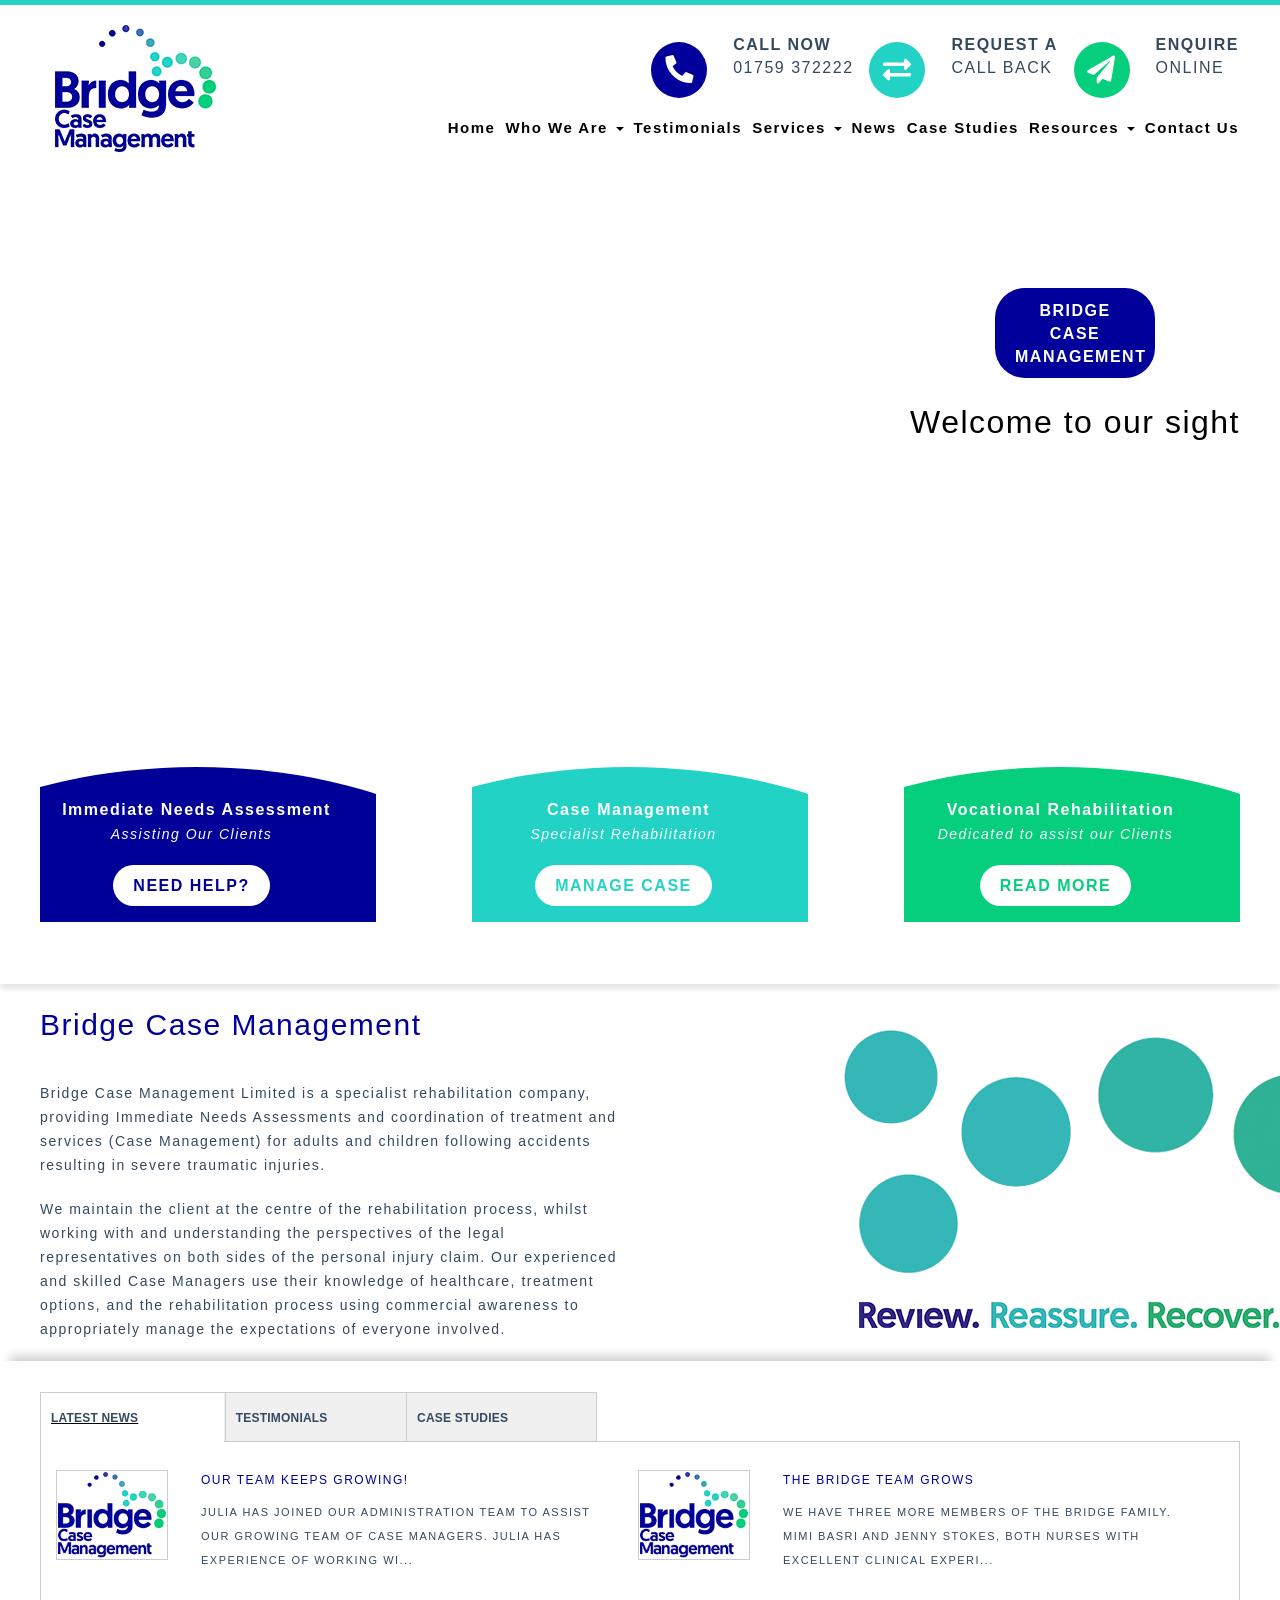
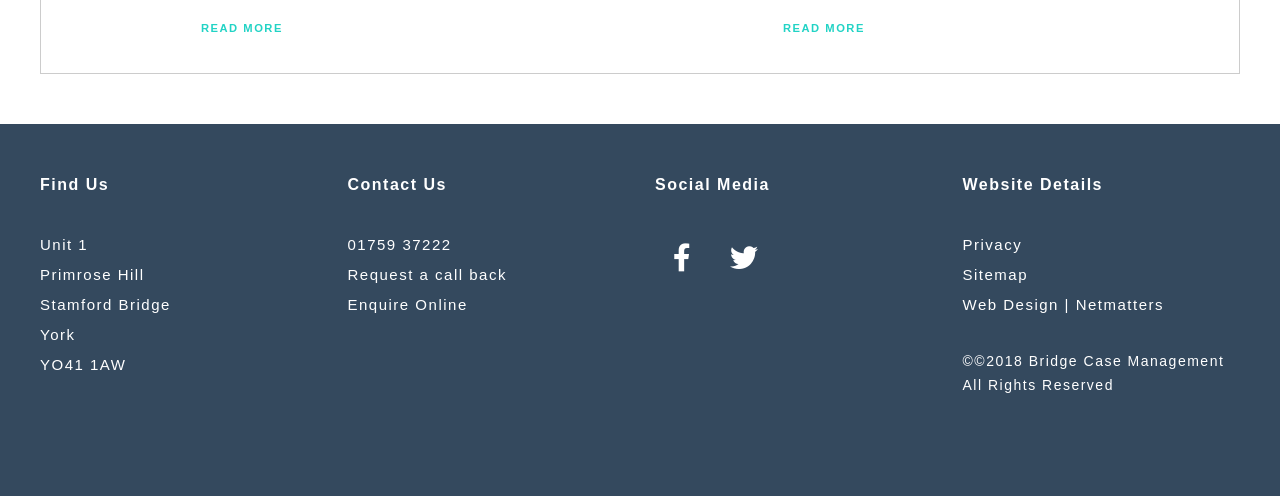
==== index.html @ a0e23b98 "moved the index.html outside of the css file" ====
<!DOCTYPE html>
<html lang="en" dir="ltr">
<head>
  <meta charset="utf-8">
<meta http-equiv="X-UA-Compatible" content="IE=edge,chrome=1">
<meta name="viewport" content="width=device-width, initial-scale=1, maximum-scale=1"/>
  <title>Homepage</title>
  <link rel="stylesheet" href="css/style.css">
  <style media="screen">
  span.clear {
    clear: both;
    display: block;
}
    </style>
    <link rel="stylesheet" href="https://use.fontawesome.com/releases/v5.5.0/css/all.css" integrity="sha384-B4dIYHKNBt8Bc12p+WXckhzcICo0wtJAoU8YZTY5qE0Id1GSseTk6S+L3BlXeVIU" crossorigin="anonymous">
</head>
<body>
<header>
  <div class="con">
  <div class="container">
    <i class="fas fa-bars fa-3x "></i>
    <div class="mobile-header">
      <div class="logo-div">
        <a href="#">
          <img src="../images/f-logo.png" alt="Bridge Case  Management's logo" class="Bridge Case Management logo">
        </a>
      </div>
    </div>
  <div class="cta-contaner-hid">
    <div class="flexscreen">
        <div class="cta-contain.clearfix">
          <div class="cta">
            <a href="tel:0175937222" style="text-decoration:none; color:#000;">
                <span class="icon-primary">
                  <i class="icon-phone">
                  </i>
                </span>
                <span class="fas fa-phone"></span>
                <span class="text">
                <strong>
                  Call Now
                </strong>
                <td>
                  01759 372222
                </td>
              </span>
            </a>
            <a href="#" style="text-decoration:none; color:#000;">
                <span class="icon-secondary">
                  <i class="icon-exchange">
                  </i>
                </span>
                <i class="fas fa-exchange-alt"></i>
              <span class="text">
                <strong>
                  Request A
                </strong>
                <td>
                  Call Back
                </td>
              </span>
            </a>
            <a href="#" style="text-decoration:none; color:#000;">
                <span class="icon-tertiary">
                  <i class="icon-paper-plane">
                  </i>
                </span>
                <i class="fas fa-paper-plane"></i>
                <span class="text">
                  <strong>
                    Enquire
                  </strong>
                  <td>
                    Online
                  </td>
                </span>
            </a>
        </div>
      </div>
    </div>
      <div id="scrolbar-contaner">
        <nav id="scrolbar">
          <ul class="nav-bar" >
            <li class="home">
              <a style="text-decoration:none; color:#000;" href="#">Home</a>
            </li>
            <li id="dropdown" >
              <a style="text-decoration:none;" href="#"><td class="dropb hov-blue">Who We Are</td>
                <span class="caret"></span>
              </a>
              <div class="dropdown-menu">
                <ul class="dropdown-contaner" role="menu">
                  <li>
                    <a href="#" class="list-style">Liz Haunch CV</a>
                  </li>
                  <li>
                    <a href="#" class="list-style">Sue Ford CV</a>
                  </li>
                  <li>
                    <a href="#" class="list-style">Emma McClean CV</a>
                  </li>
                  <li>
                    <a href="#" class="list-style">Brian Hudson CV</a>
                  </li>
                  <li>
                    <a href="#" class="list-style">Clare Cound CV</a>
                  </li>
                  <li>
                    <a href="#" class="list-style">Mimi Basri CV</a>
                  </li>
                  <li>
                    <a href="#" class="list-style">Jenny Stokes CV</a>
                  </li>
                </ul>
              </div>
            </li>
             <li>
              <a style="text-decoration:none; color:#000;" href="#">Testimonials</a>
             </li>
            <li id="dropdown">
              <a style="text-decoration:none;" href="#"><td class="dropb hov-blue">Services</td>
                <span class="caret"></span>
              </a>
              <div class="dropdown-meun">
                <ul class="dropdown-contaner" role="menu">
                  <li>
                    <a href="#" class="list-style">Immediate Needs Assessment</a>
                  </li>
                  <li>
                    <a href="#" class="list-style">Cast Management</a>
                  </li>
                  <li>
                    <a href="#" class="list-style">Vocational Rehabilitation</a>
                  </li>
                </ul>
              </div>
            </li>
            <li>
              <a style="text-decoration:none; color:#000;" href="#">News</a>
            </li>
            <li>
              <a style="text-decoration:none; color:#000;" href="#">Case Studies</a>
            </li>
            <li id="dropdown">
              <a style="text-decoration:none;" href="#"><td class="dropb hov-blue">Resources</td>
                <span class="caret"></span>
              </a>
              <div class="dropdown-meun">
                <ul class="dropdown-contaner" role="menu">
                  <li>
                    <a href="#" class="list-style">What is rehabilitation?</a>
                  </li>
                  <li>
                    <a href="#" class="list-style">Good lifestyle choices</a>
                  </li>
                  <li>
                    <a href="#" class="list-style">Staying positive</a>
                  </li>
                  <li>
                    <a href="#" class="list-style">Being positve</a>
                  </li>
                  <li>
                    <a href="#" class="list-style">Advice for friends and family</a>
                  </li>
                  <li>
                    <a href="#" class="list-style">Liveing with pain</a>
                  </li>
                </ul>
              </div>
            </li>
            <li>
              <a style="text-decoration:none; color:#000;" href="#">Contact Us</a>
            </li>
            <li></li>
            <li></li>
            <li></li>
            <li></li>
          </ul>
        </nav>
      </div>
    </div>
  </div>
  </div>
</header>
<main>
  <div class="bannerr" style="background-image: url(https://www.bridgecasemanagement.co.uk/uploads/pages/1/homepage-IPrf.jpg);background-position: center;background-size: cover;">
    <div class="container ">
      <div class="aline-btn-text">
      <a href="#" class="bannerr-button button" style="text-decoration:none; color: #fff;">Bridge Case Management</a>
      <p class="bannerr-text">Welcome to our sight</p>
    </div>
    </div>
  </div>
    <!-- -->
  <div class="white-space">
    <div class="lowershadow">
      <div class="container ">
        <div class="three-pics">
          <div class="img-wh">
            <div class="img1flex">
              <a href="#" class="base-img" style="background-image: url(https://www.bridgecasemanagement.co.uk/uploads/menu/items/10/uWGOpHqyVqmV.jpg);">
                <span class="cover-bump" style="background-color: #009;"></span>
              </a>
            <div class="box-cover" style="background-color:#009;">
              <h3>
                <a class="img-text-title"  href="#" style="color:white;">Immediate Needs Assessment</a>
              </h3>
              <p class=img_text>
                Assisting Our Clients
              </p>
                  <a style="text-decoration:none;  color: #009;" href="#" class="img-back-but button">
                    NEED HELP?
                  </a>
            </div>
          </div>
        </div>
            <div class="img-wh">
              <div class="img1flex">
                <a href="#" class="base-img" style=" background-image: url(https://www.bridgecasemanagement.co.uk/uploads/menu/items/14/9nn4emAAoDeL.jpg);">
                  <span class="cover-bump" style="background-color: #22d3c5;"></span>
                </a>
                <div class="box-cover" style="background-color: #22d3c5;">
                <h3>
                  <a class="img-text-title" href="#" style="color:white;">
                    Case Management
                  </a>
                </h3>
                  <p class=img_text>
                    Specialist Rehabilitation
                  </p>
                  <a style="text-decoration:none;color: #22d3c5;" href="#" class="img-back-but button">
                  MANAGE CASE
                  </a>
              </div>
            </div>
          </div>
          <div class="img-wh">
            <div class="img1flex">
              <a href="#" class="base-img" style=" background-image: url(https://www.bridgecasemanagement.co.uk/uploads/menu/items/11/NxeXniZnKEC3.jpg);">
                <span class="cover-bump" style="background-color: #05ce7c;"></span>
              </a>
              <div class="box-cover" style="background-color: #05ce7c;">
              <h3>
                <a class="img-text-title" href="#" style="color:white;">
                  Vocational Rehabilitation
                </a>
              </h3>
                <p class=img_text>
                Dedicated to assist our Clients
                </p>
                <a style="text-decoration:none;color: #05ce7c;" href="#" class="img-back-but button">
                READ MORE
                </a>
            </div>
          </div>
        </div>
      </div>
    </div>
  </div>
</div>
<div class="lowershadow">
<div class="paragraph-box container">
    <div class="text-box">
      <h1 class="paragraph-title">Bridge Case Management</h1>
      <p class="main-paragraph">
        Bridge Case Management Limited is a specialist rehabilitation company, providing Immediate Needs Assessments and coordination of treatment and services (Case Management) for adults and children following accidents resulting in severe traumatic injuries.
      </p>
      <p class="main-paragraph">
        We maintain the client at the centre of the rehabilitation process, whilst working with and understanding the perspectives of the legal representatives on both sides of the personal injury claim. Our experienced and skilled Case Managers use their knowledge of healthcare, treatment options, and the rehabilitation process using commercial awareness to appropriately manage the expectations of everyone involved.
      </p>
      </div>
      <div class="hidden">
        <div class="wrapper-of-text">
        </div>
      </div>
    </div>
</div>
  <div class="lowershadowtop">
  <div class="white-space">
    <div class="container">
    <div class="con">
    <div class="conheight">
    <div class="tabel">
      <ul class="tabel-links">
        <li class="active link1tab">
          <a href="#tabel1">
            Latest News
          </a>
        </li>
        <li class="list-i2 link2tab">
          <a href="#tabel2">
            Testimonials
          </a>
        </li>
        <li class="list-i3 link3tab">
          <a href="#tabel3">
            Case Studies
          </a>
        </li>
      </ul>
      <div class="tabel-content">
        <div id="tabel1" class="tabel active">
        <div class="row">
          <div class="part-1-otkg">
            <div class="item">
              <div class="row news">
                <div class="cal-span-sm">
                  <p class="small-w">
                    <a href="#">
                      <img src="../images/f-logo.png" alt="logo of Bridge Case Management" class="img-border news-img img-base">
                    </a>
                  </p>
                </div>
                <div class="cal-span-md">
                  <div class="titel-sz">
                    <a href="#" style="color:#01009a">
                      Our team keeps growing!
                    </a>
                  </div>
                  <p class="fstex"><td>
                    Julia has joined our administration team to assist our growing team of case managers. Julia has experience of working wi...
                  </td></p>
                  <a href="#" style="color:#22d3c5;">
                    <strong class="point">
                      Read More
                    </strong>
                  </a>
                </div>
              </div>
            </div>
          </div>
          <div class="part-2-tbtg">
            <div class="item">
              <div class="row news ">
                <div class="cal-span-sm">
                  <p class="small-w">
                    <a href="#">
                      <img src="../images/f-logo.png" alt="logo for Bridge Case Management" class="img-border-1">
                    </a>
                  </p>
                </div>

                <div class="cal-span-md">
                  <div class="titel-sz
                  ">
                    <a href="#" style="color:#01009a">
                      The Bridge Team grows
                    </a>
                  </div>
                  <p class="fstex">
                    We have three more members of the Bridge family. Mimi Basri and Jenny Stokes, both nurses with excellent clinical experi...
                  </p>
                  <a href="#" style="color:#22d3c5;" >
                    <strong class="point">
                      Read More
                    </strong>
                  </a>
              </div>
              </div>
            </div>
          </div>
        </div>
      </div>

      <div id="tabel2" class=" tabel" style="padding:25px; display:none">
        <div class="row">
          <div class="..">
            <div class="item">
              <div class="row news">
                <div class="..">
                  <div class="titel-sz">
                    <a href="#">
                      Claimant Solicitor
                    </a>
                  </div>
                  <p>
                    Following the settlement of a claim one of the solicitors who we work with responded with an email, within it she s...
                  </p>
                  <a href="#">
                    <strong class="point">
                      Read More
                    </strong>
                  </a>
                </div>
              </div>
            </div>
          </div>
          <div class="..">
            <div class="item">
              <div class="row news">
                <div class="..">
                  <div class="titel-sz">
                  <a href="#">
                    Andy - Client
                  </a>
                </div>
                <p>
                  I wanted to thank you for the way you handled my case It was always very reassuring to know I had you on the end of...
                </p>
                <a href="#">
                  <strong class="point">
                    Read More
                  </strong>
                </a>
              </div>
            </div>
          </div>
        </div>
      </div>
    </div>
    <div id="tabel3" class="tabel" style="display: none;">
      ""
      </div>
    </div>
    </div>
    </div>
    </div>
  </div>
</div>
</main>
  <footer class="" style="background-color: #34495e">
    <div class="footer-tabel" style="width:100%;">
      <div class="container">
        <div class="con">
          <div class="row-tab">
            <div class="cal-span-lg cal-span-xl">
              <h4>Find Us</h4>
              <ol>
                <li class="spacce">Unit 1</li>
                <li class="spacce">Primrose Hill</li>
                <li class="spacce">Stamford Bridge</li>
                <li class="spacce">York</li>
                <li class="spacce">YO41 1AW</li>
              </ol>
          </div>
          <div class="cal-span-lg cal-span-l">
            <h4>Contact Us</h4>
            <ol>
              <li class="spacce"><a href="tel:0175937222" style="color: #fff; padding:0">01759 37222 </a></li>
              <li class="spacce"><a href="#" style="color: #fff; padding:0">Request a call back</a></li>
              <li class="spacce"><a href="#" style="color: #fff; padding:0">Enquire Online</a></li>
            </ol>
          </div>
          <div class="cal-span-lg cal-span-xl">
            <h4>Social Media</h4>
            <ol class="inline">
              <li class="font-aw-inline"><a href="https://www.facebook.com/casemanagementuk/" target="_blank" style="padding:0"><i class="fab fa-facebook-f icon large"></i></a></li>
              <li class="font-aw-inline"><a href="https://twitter.com/Bridge_CM" target="_blank" style="padding:0"><i class="fab fa-twitter icon large"></i></a></li>
            </ol>
          </div>
          <div class="cal-span-lg cal-span-l">
            <h4>Website Details</h4>
            <ol>
              <li class="spacce"><a href="#" style="color: #fff; padding:0;">Privacy</a></li>
              <li class="spacce"><a href="#" style="color: #fff; padding:0;">Sitemap</a></li>
              <li class="spacce"><a href="https://www.netmatters.co.uk/" style="color: #fff; padding:0;" target="_blank">Web Design | Netmatters</a></li>
            </ol>
            <p style="color:#fff;">&copy;&copy;2018 Bridge Case Management <br>
               All Rights Reserved</p>
          </div>
        </div>
      </div>
    </div>
  </div>
  </footer>
  </body>
</html>
---- css/style.css ----
/*css style sheet*/
.container {
  margin-left: auto;
  margin-right: auto;
  padding: 0 15px;
}
/*------header------*/
header {
  border-top: 5px solid #22d3c5;
  padding: 20px 0 19px;
}
header > * {
  vertical-align: middle;
  clear: both;
}
*{
  box-sizing: border-box;
}
ul {
  list-style-type: none;
  font-size: 15px;
  display: flex;
  justify-content: flex-end;
  clear: both;
  line-height: 56px;
  right: auto;
  font-weight: bold;
  width: 852.5px
}
.text {
 padding-left: 20px;
 display: table-cell;
 vertical-align: middle;
 text-transform: uppercase;
 font-size: 16px;
 color: #34495e;
}
strong {
  display: block;
  font-weight: 800;
}
a {
  color: #22d3c5;
  position: relative;
  text-decoration:none
  }
a {
  padding-left: 10px;
  color:#000;
}
a:link {
  text-decoration: none;
}
#dropdown > a:hover {
  color:#102DBC;
  text-decoration: underline;
 }
a:hover {
   text-decoration: underline;
  }
div {
  display: block;
}
/*-----dropdown code-------*/
.dropb {
  padding: 16px;
  font-size: 16px;
  border: none;
  cursor: pointer;
  clear: both;
}
.dropdown-contaner {
    display: none;
    position: absolute;
    background-color: #f9f9f9;
    min-width: 160px;
    max-width: 250px;
    box-shadow: 0px 8px 16px 0px rgba(0,0,0,0.2);
    z-index: 200;
    clear: both;
    font-size: 14px;
    border: 0.5px solid black;
    padding: 0;
    text-align:left;
}
.dropdown-contaner a {
  color: black;
  padding: 12px 16px;
  text-decoration: none;
  display: block;
  clear: both;
}
.dropdown-contaner a:hover {
  background-color: #f1f1f1;
  clear: both;
}
 #dropdown:hover .dropdown-contaner {
    display: block;
    clear: both;
 }
 #dropdown {
   color: black;
 }
.list-style {
  border-top:0.5px solid black ;
}
/*-----flexscreens----*/
.flexscreen{
  display: flex;
  flex-wrap: wrap;
  justify-content: flex-end;
}
.flexscreen2 {
  display: inline-flex;
  justify-content: space-between;
}
/*-----hot-bar and nav-bar------------*/
.cta-contain {
  box-sizing: border-box;
  font-size: 20px;
  width: 60%;
  clear:both;
}
.cta-contain.clearfix {
  display: flex;
  justify-content: flex-end;
  width:20%;
  clear: both;
}
.cta-contaner-hid {
  width: 100%;
  border:1px dashed transparent;
}
.cta {
  color: #34495e;
  float: right;
  margin-top: -120px;
  clear: both;

}
.caret {
  display: inline-block;
  width: 0;
  height: 0;
  margin-left: 2px;
  vertical-align: middle;
  border-top: 4px solid;
  border-right: 4px solid transparent;
  border-left: 4px solid transparent;
}
.mobile-header {
  width: 307.5px;
  margin-left:-15px;
  margin-right:-15px;
  content: " ";
  display: table;
}
.logo-div {
  width: 75%;
  padding-left: 15px;
  padding-right: 15px;
  float: left;
}
.fa-phone {
  background-color: #01009a;
  font-size: 28px;
  text-align: center;
  line-height: 56px;
  height: 56px;
  width: 56px;
  color: #fff;
  display: block;
  border-radius: 50%;
  transform: rotate(90deg);
}
.fa-exchange-alt {
  background-color: #22d3c5;
  font-size: 28px;
  text-align: center;
  line-height: 56px;
  height: 56px;
  width: 56px;
  color: #fff;
  display: block;
  border-radius: 50%;
}
.fa-paper-plane {
  background-color: #05ce7c;
  font-size: 28px;
  text-align: center;
  line-height: 56px;
  height: 56px;
  width: 56px;
  color: #fff;
  display: block;
  border-radius: 50%;
}
.icon {
  font-size: 28px;
  text-align: center;
  line-height: 56px;
  height: 56px;
  width: 56px;
  color: #fff;
  display: block;
  border-radius: 50%;
}
*:before {
  box-sizing: border-box;
  line-height: 56px;
}
.scrolbar-contaner {
  display: block;
  padding: 24px;
  position: relative;
  width: 900px;
  padding-left: 15px;
  padding-right: 15px;
}
td {
  border-spacing: 12px;
  clear: both;
}
img {
  vertical-align: middle;
  clear: left;
  float: left;
}
body {
  background-color: #fff;
  font-family: sans-serif;
  letter-spacing: 1.5px;
  line-height: 1.42857143;
  margin: 0;
  padding:0;
}
.scrolbar,
.nav-bar{
  width: 72%;
  float:right;
  margin-top: -35px;
  word-break: normal;
  text-align: right;
  line-height:normal;
  color: #34495e;
  /*ul > li { margin: 0 0 5px 0; }*/
}
/*--------------main--------------*/

/*------banner--------*/
.bannerr {
  position:relative;
  align-items: center;
  z-index: 0;
  width:  100%;
  display: block;
  height: 400px;
  background-position: center;
  background-size: cover;
}
.bannerr-button {
  text-decoration: none;
  padding: 0px;
  color: #fff;
  background-color: #01009a;
  border-radius: 30px;
  width:160px ;
  height:90px ;
  cursor: pointer;
  text-align: center;
}
.bannerr-text {
  float: left;
  clear: left;
  color: #000;
  font-size: 2em;
}
.aline-btn-text {
  float: right;
  padding-top: 114px;
  display: flex;
  flex-direction: column;
  align-items:center;
}
/*----------------------*/
.fa-bars {
  visibility: hidden;
  padding: 10px;
  color:white;
  background-color:#01009a;
  float: right;
  display: block;
}
.lowershadow {
  box-shadow: 0 5px 5px 0 rgba(0,0,0,0.1);
  overflow: hidden;
  padding-bottom: 15px;
}
.lowershadowtop {
  box-shadow: 0 -15px 10px -10px rgba(0,0,0,0.2);
}
h3{
  color: white;
  font-size: 16px;
  font-weight: bold;
  display: inline;
}
/*-----Three images--------*/
.img1flex {
  width:410px;
  display: flex;
  align-items:center ;
  flex-direction: column;
}
.img-wh {
  width:410px;
  height:325px;
  overflow: hidden;
  text-align: center;
}
.cover-bump {
  left: 50%;
  top: 99%;
  margin-top: -30px;
  margin-left: -352.5px;
  display: block;
  width: 705px;
  height: 387px;
  border-radius: 50%;
  position: relative;
}
.box-cover {
  padding-bottom: 30px;
  width:380px;
  height:123px;
}
.base-img {
  overflow: hidden;
  height: 175px;
  min-height: 20px;
  background-repeat: no-repeat;
  background-position: center center;
  background-size: cover;
  width: 380px;
}
.three-pics{
  width: 100%;
  height: 100%;
  padding-top: 50px;
  padding-bottom:20px;
  display: flex;
  flex-direction: row;
  align-items: center;
  justify-content: space-between;
  overflow: hidden;
}
.img-text-title {
  font-weight: bold;
  text-transform: capitalize;
  color: white;
}
.img_text {
  font-style: italic;
  color: white;
  width: 100%;
  height:10px;
  margin-top: 0;
  padding-bottom: 28px;
}
.img-back-but {
  background-color: #fff;
  border-radius: 30px;
}
.button {
  text-transform: uppercase;
  font-weight: bold;
  border: 0;
  font-size: 16px;
  padding: 12px 20px;
}
/*-----Main body of text--------*/
.paragraph-box {
  height: 400px;
  margin-bottom: 5px;
  display: flex;
  flex-direction: row;
}
.text-box {
  width:95%;
}
.paragraph-title {
  font-size: 30px;
  color: #01009a;
  font-weight: normal;
}
.hidden {
  width:100%;
  height:1px;
}
.main-paragraph {
  font-size: 14px;
  margin-bottom: 30px;
  overflow: visible;
}
.wrapper-of-text {
  position: relative;
}
.wrapper-of-text::before {
    content: '';
    background-image: url(../images/wapper-of-text.png);
    height: 872px;
    width: 1208px;
    position: absolute;
    z-index: -1;
    bottom: -648px;
    right: -265px;
}
/*-----tabe---------*/
.tabel {
  display: inline-block;
  width: 100%;
}
.tabel ul li a {
  display: block;
  height: 50px;
  line-height: 50px;
  padding: 0 30px;
  color: #34495e
}
li.active a,
li.active a:hover {
  background: #fff;
  color: #22d3c5;
  border-bottom: 0 solid #ccc;
}
.active,
.list-i2,
.list-i3{
  text-transform: uppercase;
}
.active {
  text-decoration: underline;
}
.tabel ul li {
    float: left;
    list-style: none;
    border: 1px solid #ccc;
    font-weight: bold;
    margin-right: -1px;
    background-color: #f0f0f0;
}
.white-space {
  background-color: rgba(255,255,255,0.9);
  width: 100%;
}
.img-border,
.img-border-1 {
  border: 1px solid #ccc;
  object-fit:contain;
  width: 114px;
  height: 114px;
  position: relative;
  padding: 1px
}
p {
    font-size: 14px;
    margin-bottom: 25px;
    line-height: 24px;
    height: 72px;
    display: inline-block;
    color: #34495e;
}
.tabel-content {
  border: 1px solid #ccc;
  background: #fff;
  padding: 30px;
}
ol {
  list-style-type: none;
  font-size: 15px;
  color: white;
  padding: 0;
}
.cal-span-md,*
.cal-span-lg {
 display: inline-block;
 position: relative;
}
.cal-span-md {
  width: 30%;
  float: left;
}
.point {
  margin-top:-33px;
  font-size: 70%;
  padding-left: 18px;
}
.row {
  margin-left: -15px;
  margin-right: -15px;
}
.titel {
  font-weight: bold;
}
.small {
  font-size: 85%;
  float: left;
}
.tabel-links {
  position: relative;
  top: 16px;
  left: -40px;
  justify-content: flex-start;
  width: 10%;
}
.small-w {
  width: auto ;
}
.cal-span-sm{
  position: relative;
  min-height: 1px;
  padding-left: 15px;
  padding-right: 15px;
  }
.titel-sz {
  font-size: 75%;
  padding-left:8px;
}
/*-----------footer----------*/
.footer-tabel {
 text-align: center;
}
footer {
  margin-top: 50px;
  background-color: #34495e;
  padding: 50px 0;
  color:#fff;
  display:inline-block;
  width: 100%;
}
.row-tab {
  margin-left: -15px;
  margin-right: -15px;
  text-align: left;
}
.inline,
.font-aw-inline {
  text-align: center;
  display: inline-block;
}
h4 {
  color: #fff;
  padding-bottom: 18px;
  font-weight: bold;
  margin: 0;
}
.cal-span-lg {
  width: 25%;
  float: left;
}
.cal-span-xl {
  width:25%;

}
.spacce{
  line-height: 30px;
}
/*----------new media querys-----------*/
@media (min-width: 310px) {
 .cal-span-xl {
    width: 100%;
  }
 .cal-span-lg {
    padding-left: 15px;

  }
 .cal-span-l {
   width:100%
 }
 .cta {
    visibility: hidden;
  }
 .nav-bar {
    visibility: hidden;
  }
 .fa-bars {
    visibility: visible;
  }
 .bannerr {
    height:250px;
  }
 .base-img,
 .box-cover {
    width:720px;
  }
 .three-pics {
    flex-direction: column;
    width:100%
  }
 .img-wh,
 .img1flex{
    width:100%;
  }
 .mobile-header {
    width:191px;
  }
 .bannerr-text {
    font-size:1.5rem;
    color: white;
    position: relative;
    top:50px;
  }
 .paragraph-box {
    display: block;
    height:100%;
  }
 .wrapper-of-text::before {
    visibility: hidden;
  }
 .link1tab {
    width:117.31px;
    height:50px;
    font-size:12px ;
  }
 .link2tab {
    width:111.73px;
    height:50px;
    font-size:12px ;
  }
 .link3tab {
    width:121.09px;
    height:50px;
    font-size:12px ;
  }
 .tabel-content {
    width:100%;
    height:auto;
    }
 .tabel ul li a {
  padding: 0 10px;
  font-size: 12px;
  letter-spacing: -.2px;
  width:95px;
  font-size: 10px;
 }
 .img-border,
 .img-border-1 {
   width: 100%;
   height: auto;
 }
 .small-w {
   width: 100%;
   height: auto;
 }
 .tabel-links {
   width: 10%;
 }
 .cal-span-md{
  width:100%;
 }
 .fstex{
   font-size: 11px;
   padding-bottom: 100px;
   padding-left: 18px;
 }
 .tabel ul li {
    margin-right: -1px;
 }
 .cal-span-sm {
   width: 100%;
   height: auto;
 }
 .aline-btn-text {
   padding-top:0px;
 }
}
@media (max-width:430px) {
  .cover-bump {
    visibility: visible;
  }
  .bannerr-button {
    width:130px ;
    height:70px ;
    font-size: 11px;
    justify-content: flex-end;
  }
}
@media (min-width:431px) {
  .cover-bump {
    visibility: hidden;
  }
  .box-cover {
    padding-top: 7px;
  }
}
@media (max-width:616px) {
  .logo-div {
    margin-top: -30px;
  }
  .fa-bars {
    margin-top: 15px;
  }
}
@media (min-width:617px) {
  .fa-bars {
     visibility: visible;
   }
  .mobile-header {
    width:307.5px;
  }
  .fstex{
    font-size: 11px;
    padding-bottom: 50px;
  }
}
@media (min-width:768px) {
  .bannerr-button {
    width:160px ;
    height:90px ;
  }
  .aline-btn-text {
    padding-top: 60px;
  }
 .cover-bump {
   visibility: hidden;
 }
 .container {
   width: 750px;
 }
 .cal-span-xl {
   width: 51%;
 }
 .cal-span-lg {
   padding-left: 15px;
 }
 .cal-span-l {
   width: 25%;
 }
 .cta {
   visibility: visible;
   margin: auto;
 }
 .bannerr {
   height: 317.19px;
 }
 .bannerr-text {
   font-size:2rem;
   color: #000;
   top: auto;
 }
 .tabel-links {
   width: 100%;
 }
 .cal-span-md{
  width:75%;
 }
 .fstex{
   font-size: 11px;
 }
 .cal-span-sm{
    float: left;
  }
 .link1tab {
   width:185.8px;
   height:50px;
  }
 .link2tab {
     width:182.23px;
     height:50px;
     font-size: ;
   }
 .link3tab {
     width:191.47px;
     height:50px;
     font-size: ;
   }
 .fstex{
   font-size: 11px;
 }
 .tabel ul li {
  margin-right: -1px;
 }
 .tabel ul li a {
  padding: 0 10px;
  font-size: 12px;
  letter-spacing: .2px;
  width:183px;
 }
 .small-w {
   width: auto;
 }
 .img-border,
 .img-border-1 {
   width: 100%;
   height: auto;
 }
 .cal-span-sm {
   width: 172px;
   height: 151px;
   margin-top: -40px;
 }
}

@media (min-width: 992px) {
  .box-cover {
    padding-top: 0;
  }
  .aline-btn-text {
    padding-top: 114px;
  }
  .cover-bump {
    visibility: visible;
  }
  .img-wh {
    width: 32%;
  }
  .base-img {
    width:293.33px;
  }
  .container {
    width: 970px;
  }
  .box-cover {
    width: 293.33px;
  }
  .img1flex {
    width: 303px;
  }
  .nav-bar {
    width:780px;
    visibility: visible;
    font-size: 13px;
  }
  .cal-span-xl {
    width:25%;
  }
  .fa-bars {
    visibility: hidden;
  }
  .bannerr {
    height: 400px;
  }
  .base-img,
  .box-cover {
    width:293.33px;
  }
  .three-pics {
    flex-direction: row;
    width:100%;
  }
  .cta {
    margin-top: -120px
  }
  .wrapper-of-text::before {
    visibility: visible;
  }
  .paragraph-box {
    display: flex;
    height:100%
  }
  .tabel-links {

    }
  .fstex {
      font-size: 11px;
    }
  .cal-span-md{
      width:315px;
  }
  .point {
    margin-top: 0px
  }
  .cal-span-sm {
    width: 113.5px;
  }
}
@media (max-width:767) {
 .flexscreen{
   display: none;
 }
}
@media (max-width:991) {
 .img-base {
   width: 100%;
   height: auto;
 }
 .titel-sz {
   width: 70%;
 }
 .nav-bar {
   display: none;
 }

}
@media (min-width:1260px) {
  .container {
    width: 1230px;
  }
  .cal-span-xl {
    width:25%;
  }
  .cal-span-lg {
    width:25%;
  }
  .nav-bar {
    width:72%;
    font-size: 15px;
  }
  .base-img,
  .box-cover {
    width:380px;
  }
  .fstex {
    font-size: 11px;
  }
  .cal-span-md{
    width:440px;
  }
  .cal-span-sm {
    width: 142px;
  }
  .img-wh {
    width: 28%;
  }
}
/*----------clearfix----------*/
.clearfix::after {
    content: "";
    clear: both;
    display: table;
}
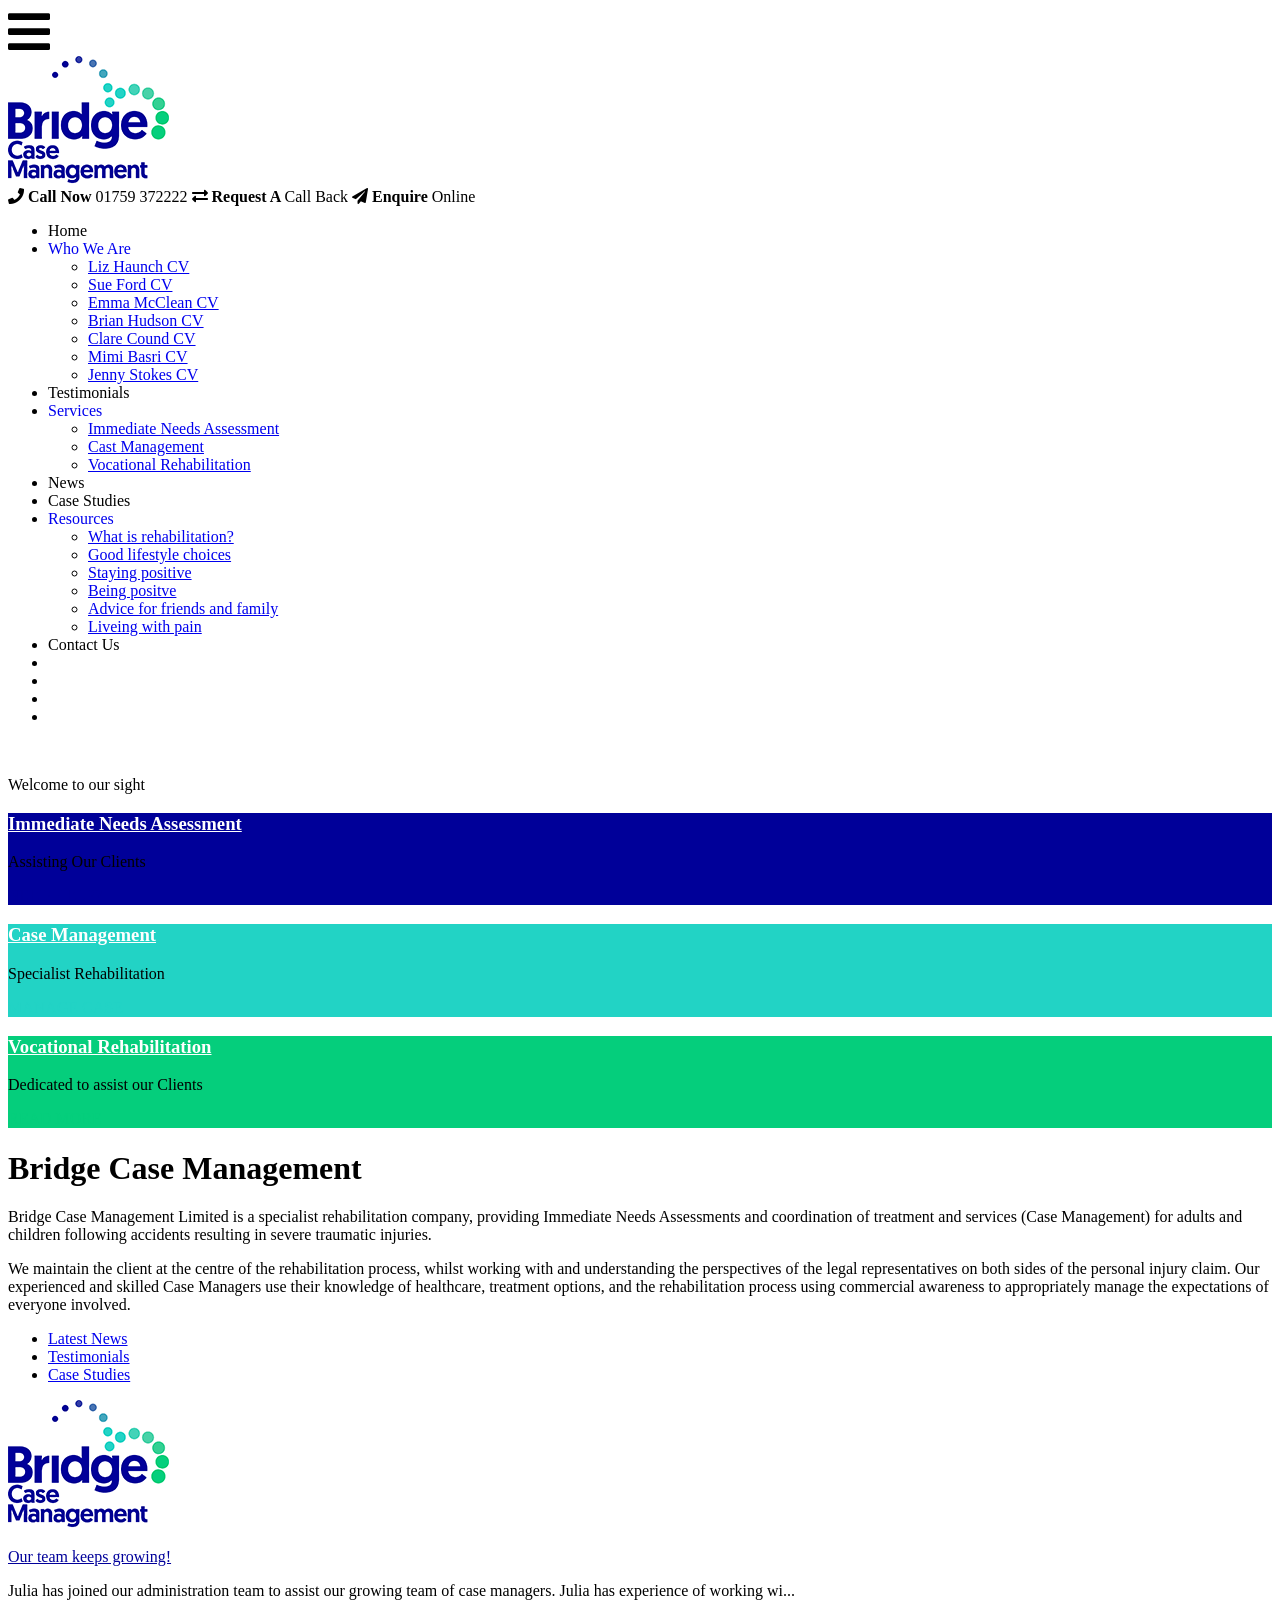
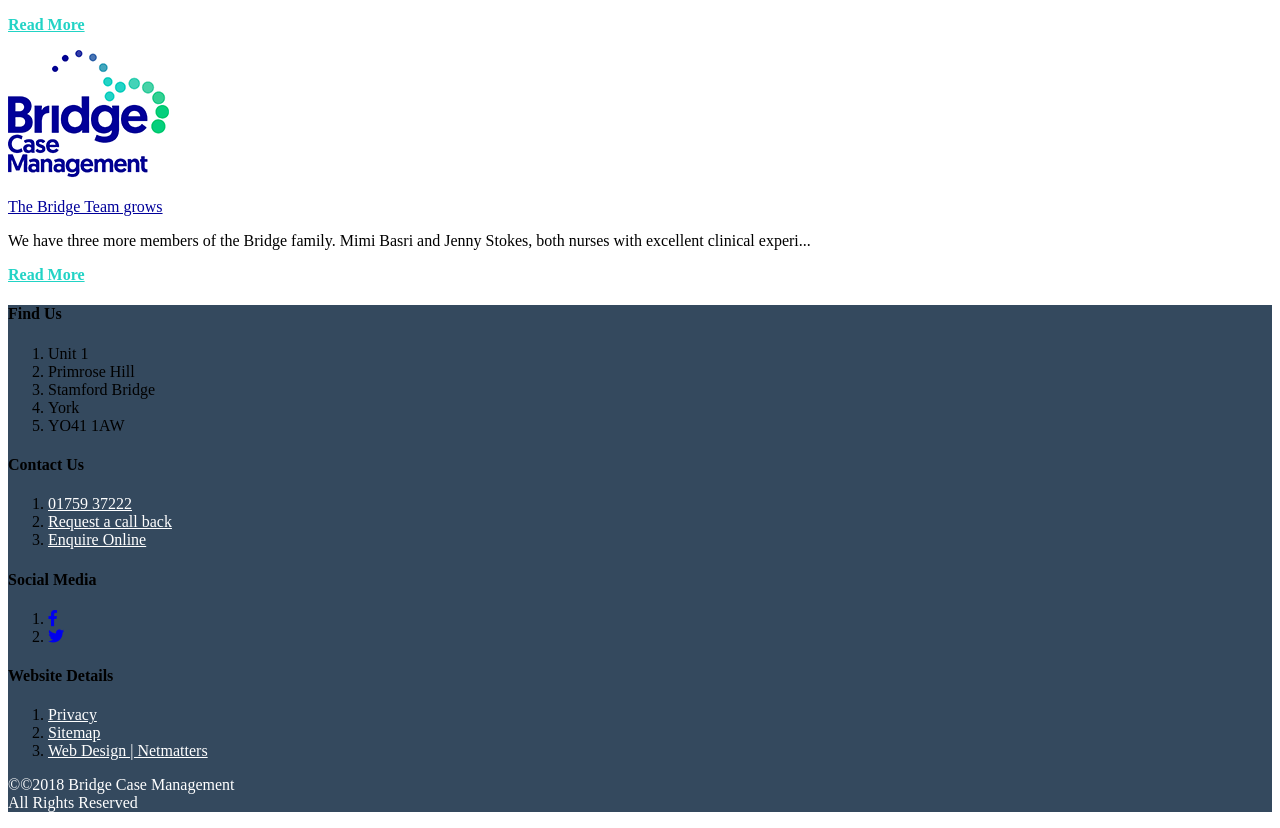
==== commit 4af5f33f: "restart" ====
--- a/index.html
+++ b/index.html
@@ -5,7 +5,7 @@
 <meta http-equiv="X-UA-Compatible" content="IE=edge,chrome=1">
 <meta name="viewport" content="width=device-width, initial-scale=1, maximum-scale=1"/>
   <title>Homepage</title>
-  <link rel="stylesheet" href="css/style.css">
+  <link rel="stylesheet" href="style.css">
   <style media="screen">
   span.clear {
     clear: both;
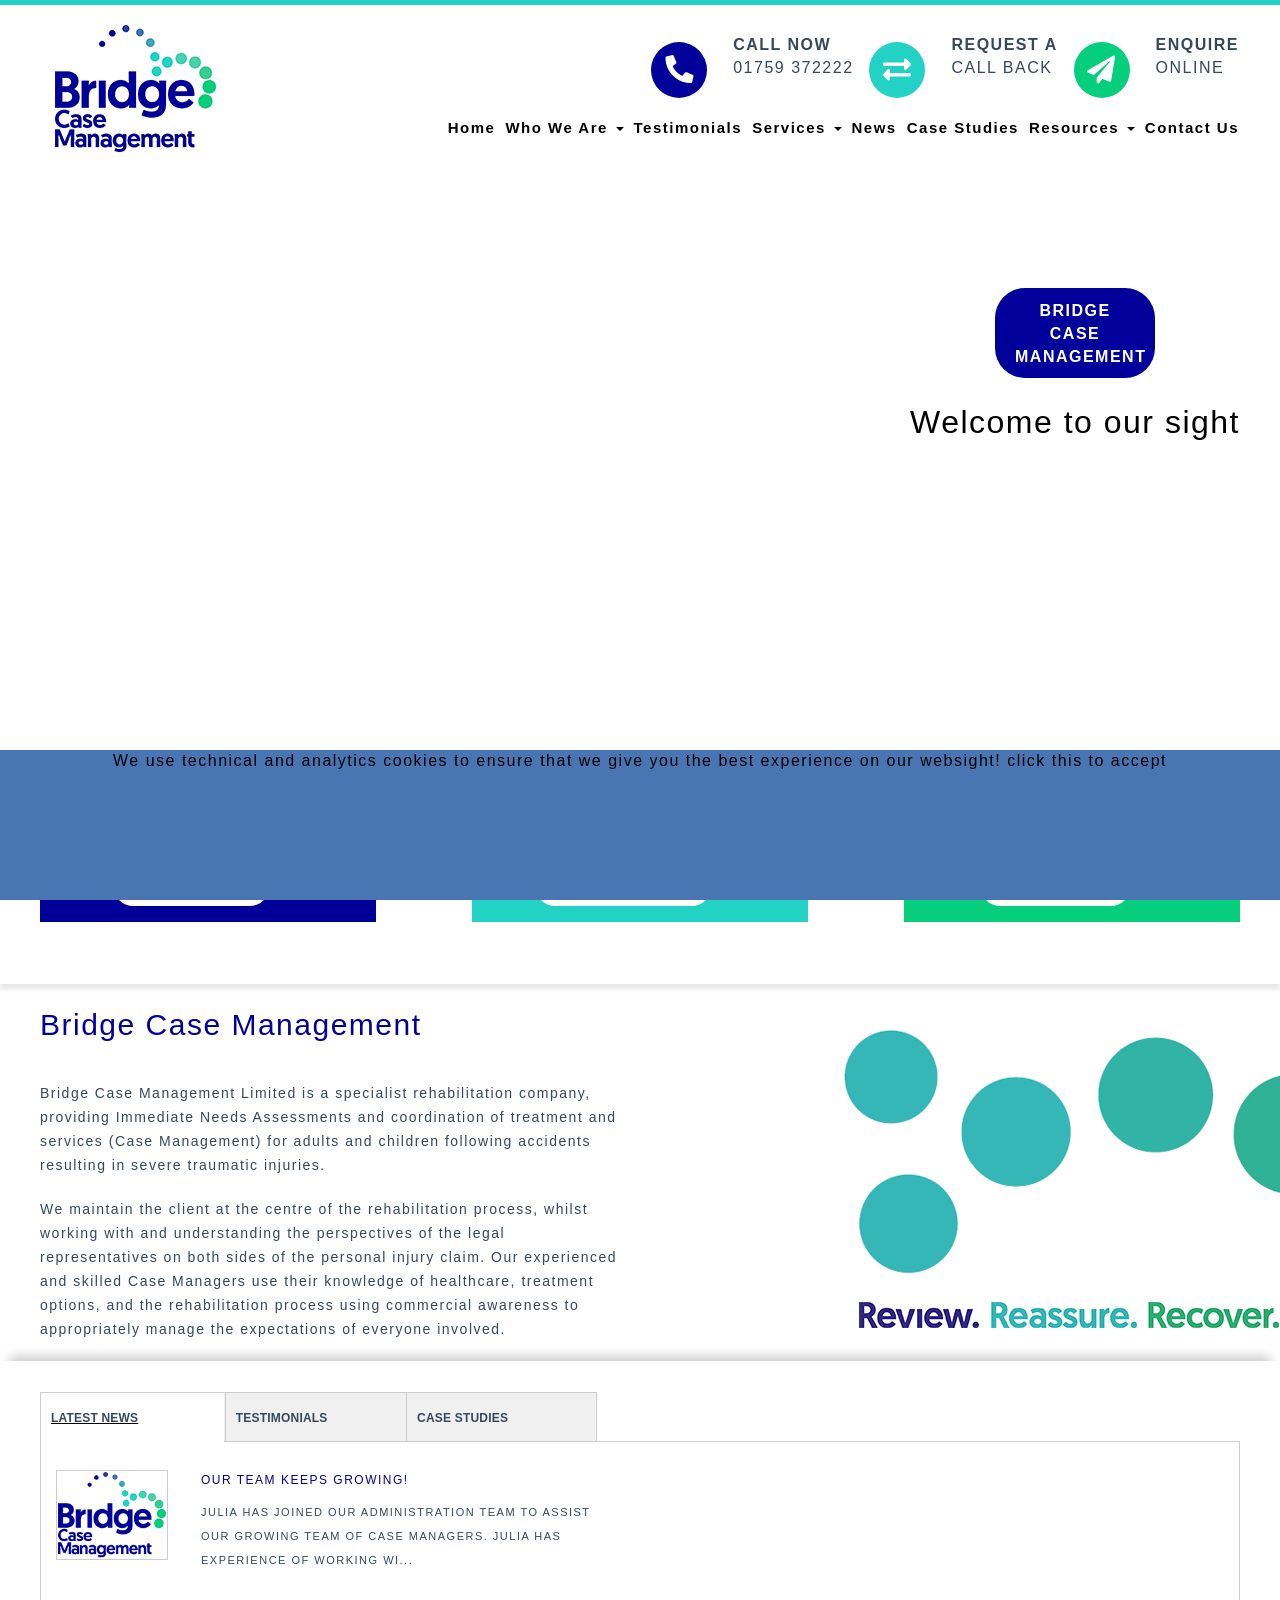
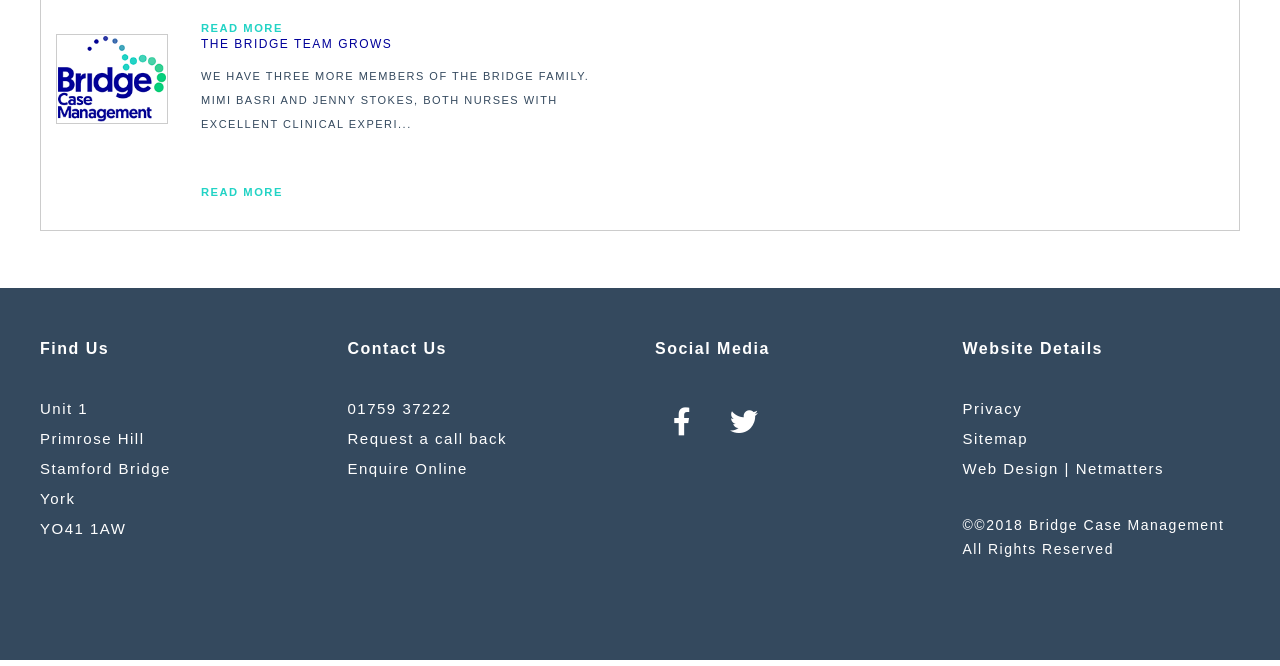
==== commit 175097c4: "I had added in the side bar and a cookie advert. This will let people use my main nav bar when they " ====
--- a/index.html
+++ b/index.html
@@ -5,7 +5,8 @@
 <meta http-equiv="X-UA-Compatible" content="IE=edge,chrome=1">
 <meta name="viewport" content="width=device-width, initial-scale=1, maximum-scale=1"/>
   <title>Homepage</title>
-  <link rel="stylesheet" href="style.css">
+  <!-- jQuery plugins.css go above the main css  -->
+  <link rel="stylesheet" href="css/style.css">
   <style media="screen">
   span.clear {
     clear: both;
@@ -13,16 +14,121 @@
 }
     </style>
     <link rel="stylesheet" href="https://use.fontawesome.com/releases/v5.5.0/css/all.css" integrity="sha384-B4dIYHKNBt8Bc12p+WXckhzcICo0wtJAoU8YZTY5qE0Id1GSseTk6S+L3BlXeVIU" crossorigin="anonymous">
+
 </head>
 <body>
+      <div id="slider" style="overflow: scroll">
+        <nav>
+          <ul class="side_bar">
+            <li class="home ">
+              <a style="text-decoration:none; color:#000;" href="#">Home</a>
+            </li>
+            <li class="dropdown"  >
+              <a style="text-decoration:none; cursor:pointer"><td class="dropb hov-blue">Who We Are</td>
+                <span class="caret"></span>
+              </a>
+              <div class="dropdown-menu">
+                <ul class="droplist" role="menu">
+                  <li>
+                    <a href="#" class="list-style">Liz Haunch CV</a>
+                  </li>
+                  <li>
+                    <a href="#" class="list-style">Sue Ford CV</a>
+                  </li>
+                  <li>
+                    <a href="#" class="list-style">Emma McClean CV</a>
+                  </li>
+                  <li>
+                    <a href="#" class="list-style">Brian Hudson CV</a>
+                  </li>
+                  <li>
+                    <a href="#" class="list-style">Clare Cound CV</a>
+                  </li>
+                  <li>
+                    <a href="#" class="list-style">Mimi Basri CV</a>
+                  </li>
+                  <li>
+                    <a href="#" class="list-style">Jenny Stokes CV</a>
+                  </li>
+                </ul>
+              </div>
+            </li>
+             <li >
+              <a style="text-decoration:none; color:#000;" href="#">Testimonials</a>
+             </li>
+            <li class="dropdown" >
+              <a style="text-decoration:none; cursor:pointer" ><td class="dropb hov-blue">Services</td>
+                <span class="caret"></span>
+              </a>
+              <div class="dropdown-meun">
+                <ul class="droplist" role="menu">
+                  <li>
+                    <a href="#" class="list-style">Immediate Needs Assessment</a>
+                  </li>
+                  <li>
+                    <a href="#" class="list-style">Cast Management</a>
+                  </li>
+                  <li>
+                    <a href="#" class="list-style">Vocational Rehabilitation</a>
+                  </li>
+                </ul>
+              </div>
+            </li>
+            <li >
+              <a style="text-decoration:none; color:#000;" href="#">News</a>
+            </li>
+            <li >
+              <a style="text-decoration:none; color:#000;" href="#">Case Studies</a>
+            </li>
+            <li class="dropdown">
+              <a style="text-decoration:none; cursor:pointer;" ><td class="dropb hov-blue">Resources</td>
+                <span class="caret"></span>
+              </a>
+              <div class="dropdown-meun">
+                <ul class="droplist" role="menu">
+                  <li>
+                    <a href="#" class="list-style">What is rehabilitation?</a>
+                  </li>
+                  <li>
+                    <a href="#" class="list-style">Good lifestyle choices</a>
+                  </li>
+                  <li>
+                    <a href="#" class="list-style">Staying positive</a>
+                  </li>
+                  <li>
+                    <a href="#" class="list-style">Being positve</a>
+                  </li>
+                  <li>
+                    <a href="#" class="list-style">Advice for friends and family</a>
+                  </li>
+                  <li>
+                    <a href="#" class="list-style">Liveing with pain</a>
+                  </li>
+                </ul>
+                <li>
+                  <a style="text-decoration:none; color:#000;" href="#">Contact Us</a>
+                </li>
+          </div>
+        </div>
+  </div>
+  <div class="snap-drawer snap-drawer-right"></div>
+</div>
 <header>
   <div class="con">
   <div class="container">
-    <i class="fas fa-bars fa-3x "></i>
+    <div id="content" class="snap-content">
+      <div id="toolbar">
+        <button type="button" class="btn-menu" id="trigger" style="background-color: #01009a;">
+          <div class="white"></div>
+          <br>
+          <div class="white"></div>
+          <br>
+          <div class="white"></div>
+        </button>
     <div class="mobile-header">
       <div class="logo-div">
         <a href="#">
-          <img src="../images/f-logo.png" alt="Bridge Case  Management's logo" class="Bridge Case Management logo">
+          <img src="images/f-logo.png" alt="Bridge Case  Management's logo" class="Bridge Case Management logo">
         </a>
       </div>
     </div>
@@ -78,115 +184,114 @@
         </div>
       </div>
     </div>
-      <div id="scrolbar-contaner">
-        <nav id="scrolbar">
-          <ul class="nav-bar" >
-            <li class="home">
-              <a style="text-decoration:none; color:#000;" href="#">Home</a>
-            </li>
-            <li id="dropdown" >
-              <a style="text-decoration:none;" href="#"><td class="dropb hov-blue">Who We Are</td>
-                <span class="caret"></span>
-              </a>
-              <div class="dropdown-menu">
-                <ul class="dropdown-contaner" role="menu">
-                  <li>
-                    <a href="#" class="list-style">Liz Haunch CV</a>
-                  </li>
-                  <li>
-                    <a href="#" class="list-style">Sue Ford CV</a>
-                  </li>
-                  <li>
-                    <a href="#" class="list-style">Emma McClean CV</a>
-                  </li>
-                  <li>
-                    <a href="#" class="list-style">Brian Hudson CV</a>
-                  </li>
-                  <li>
-                    <a href="#" class="list-style">Clare Cound CV</a>
-                  </li>
-                  <li>
-                    <a href="#" class="list-style">Mimi Basri CV</a>
-                  </li>
-                  <li>
-                    <a href="#" class="list-style">Jenny Stokes CV</a>
-                  </li>
-                </ul>
-              </div>
-            </li>
-             <li>
-              <a style="text-decoration:none; color:#000;" href="#">Testimonials</a>
-             </li>
-            <li id="dropdown">
-              <a style="text-decoration:none;" href="#"><td class="dropb hov-blue">Services</td>
-                <span class="caret"></span>
-              </a>
-              <div class="dropdown-meun">
-                <ul class="dropdown-contaner" role="menu">
-                  <li>
-                    <a href="#" class="list-style">Immediate Needs Assessment</a>
-                  </li>
-                  <li>
-                    <a href="#" class="list-style">Cast Management</a>
-                  </li>
-                  <li>
-                    <a href="#" class="list-style">Vocational Rehabilitation</a>
-                  </li>
-                </ul>
-              </div>
-            </li>
-            <li>
-              <a style="text-decoration:none; color:#000;" href="#">News</a>
-            </li>
-            <li>
-              <a style="text-decoration:none; color:#000;" href="#">Case Studies</a>
-            </li>
-            <li id="dropdown">
-              <a style="text-decoration:none;" href="#"><td class="dropb hov-blue">Resources</td>
-                <span class="caret"></span>
-              </a>
-              <div class="dropdown-meun">
-                <ul class="dropdown-contaner" role="menu">
-                  <li>
-                    <a href="#" class="list-style">What is rehabilitation?</a>
-                  </li>
-                  <li>
-                    <a href="#" class="list-style">Good lifestyle choices</a>
-                  </li>
-                  <li>
-                    <a href="#" class="list-style">Staying positive</a>
-                  </li>
-                  <li>
-                    <a href="#" class="list-style">Being positve</a>
-                  </li>
-                  <li>
-                    <a href="#" class="list-style">Advice for friends and family</a>
-                  </li>
-                  <li>
-                    <a href="#" class="list-style">Liveing with pain</a>
-                  </li>
-                </ul>
-              </div>
-            </li>
-            <li>
-              <a style="text-decoration:none; color:#000;" href="#">Contact Us</a>
-            </li>
-            <li></li>
-            <li></li>
-            <li></li>
-            <li></li>
-          </ul>
-        </nav>
-      </div>
-    </div>
-  </div>
-  </div>
+  <div id="scrolbar-contaner">
+    <nav id="scrolbar">
+      <ul class="nav-bar" >
+        <li class="home ">
+          <a style="text-decoration:none; color:#000;" href="#">Home</a>
+        </li>
+        <li class="dropdown">
+          <a style="text-decoration:none;" href="#"><td class="dropb hov-blue">Who We Are</td>
+            <span class="caret"></span>
+          </a>
+          <div class="dropdown-menu">
+            <ul class="dropdown-contaner children" role="menu">
+              <li>
+                <a href="#" class="list-style">Liz Haunch CV</a>
+              </li>
+              <li>
+                <a href="#" class="list-style">Sue Ford CV</a>
+              </li>
+              <li>
+                <a href="#" class="list-style">Emma McClean CV</a>
+              </li>
+              <li>
+                <a href="#" class="list-style">Brian Hudson CV</a>
+              </li>
+              <li>
+                <a href="#" class="list-style">Clare Cound CV</a>
+              </li>
+              <li>
+                <a href="#" class="list-style">Mimi Basri CV</a>
+              </li>
+              <li>
+                <a href="#" class="list-style">Jenny Stokes CV</a>
+              </li>
+            </ul>
+          </div>
+        </li>
+         <li >
+          <a style="text-decoration:none; color:#000;" href="#">Testimonials</a>
+         </li>
+        <li class="dropdown">
+          <a style="text-decoration:none;" href="#"><td class="dropb hov-blue">Services</td>
+            <span class="caret"></span>
+          </a>
+          <div class="dropdown-meun">
+            <ul class="dropdown-contaner children" role="menu">
+              <li>
+                <a href="#" class="list-style">Immediate Needs Assessment</a>
+              </li>
+              <li>
+                <a href="#" class="list-style">Cast Management</a>
+              </li>
+              <li>
+                <a href="#" class="list-style">Vocational Rehabilitation</a>
+              </li>
+            </ul>
+          </div>
+        </li>
+        <li >
+          <a style="text-decoration:none; color:#000;" href="#">News</a>
+        </li>
+        <li >
+          <a style="text-decoration:none; color:#000;" href="#">Case Studies</a>
+        </li>
+        <li class="dropdown">
+          <a style="text-decoration:none;" href="#"><td class="dropb hov-blue">Resources</td>
+            <span class="caret"></span>
+          </a>
+          <div class="dropdown-meun">
+            <ul class="dropdown-contaner children" role="menu">
+                <a href="#" class="list-style">What is rehabilitation?</a>
+              </li>
+              <li>
+                <a href="#" class="list-style">Good lifestyle choices</a>
+              </li>
+              <li>
+                <a href="#" class="list-style">Staying positive</a>
+              </li>
+              <li>
+                <a href="#" class="list-style">Being positve</a>
+              </li>
+              <li>
+                <a href="#" class="list-style">Advice for friends and family</a>
+              </li>
+              <li>
+                <a href="#" class="list-style">Liveing with pain</a>
+              </li>
+            </ul>
+          </div>
+        </li>
+        <li>
+          <a style="text-decoration:none; color:#000;" href="#">Contact Us</a>
+        </li>
+        <li></li>
+        <li></li>
+        <li></li>
+        <li></li>
+      </ul>
+    </nav>
+  </div>
+  </div>
+</div>
+</div>
 </header>
 <main>
   <div class="bannerr" style="background-image: url(https://www.bridgecasemanagement.co.uk/uploads/pages/1/homepage-IPrf.jpg);background-position: center;background-size: cover;">
     <div class="container ">
       <div class="aline-btn-text">
-      <a href="#" class="bannerr-button button" style="text-decoration:none; color: #fff;">Bridge Case Management</a>
+      <a href="#" id="bannerf" class="bannerr-button button" style="text-decoration:none; color: #fff;">Bridge Case Management</a>
       <p class="bannerr-text">Welcome to our sight</p>
     </div>
     </div>
@@ -282,18 +387,18 @@
     <div class="conheight">
     <div class="tabel">
       <ul class="tabel-links">
-        <li class="active link1tab">
-          <a href="#tabel1">
+        <li class="active list-i1 link1tab">
+          <a style="cursor:pointer">
             Latest News
           </a>
         </li>
         <li class="list-i2 link2tab">
-          <a href="#tabel2">
+          <a style="cursor:pointer">
             Testimonials
           </a>
         </li>
         <li class="list-i3 link3tab">
-          <a href="#tabel3">
+          <a style="cursor:pointer">
             Case Studies
           </a>
         </li>
@@ -307,20 +412,20 @@
                 <div class="cal-span-sm">
                   <p class="small-w">
                     <a href="#">
-                      <img src="../images/f-logo.png" alt="logo of Bridge Case Management" class="img-border news-img img-base">
+                      <img src="images/f-logo.png" alt="logo of Bridge Case Management" class="img-border news-img img-base">
                     </a>
                   </p>
                 </div>
                 <div class="cal-span-md">
                   <div class="titel-sz">
-                    <a href="#" style="color:#01009a">
+                    <a href="#" class="link">
                       Our team keeps growing!
                     </a>
                   </div>
                   <p class="fstex"><td>
                     Julia has joined our administration team to assist our growing team of case managers. Julia has experience of working wi...
                   </td></p>
-                  <a href="#" style="color:#22d3c5;">
+                  <a href="#">
                     <strong class="point">
                       Read More
                     </strong>
@@ -335,22 +440,21 @@
                 <div class="cal-span-sm">
                   <p class="small-w">
                     <a href="#">
-                      <img src="../images/f-logo.png" alt="logo for Bridge Case Management" class="img-border-1">
+                      <img src="images/f-logo.png" alt="logo for Bridge Case Management" class="img-border-1">
                     </a>
                   </p>
                 </div>
 
                 <div class="cal-span-md">
-                  <div class="titel-sz
-                  ">
-                    <a href="#" style="color:#01009a">
+                  <div class="titel-sz">
+                    <a href="#" class="link">
                       The Bridge Team grows
                     </a>
                   </div>
                   <p class="fstex">
                     We have three more members of the Bridge family. Mimi Basri and Jenny Stokes, both nurses with excellent clinical experi...
                   </p>
-                  <a href="#" style="color:#22d3c5;" >
+                  <a href="#">
                     <strong class="point">
                       Read More
                     </strong>
@@ -362,22 +466,22 @@
         </div>
       </div>
 
-      <div id="tabel2" class=" tabel" style="padding:25px; display:none">
+      <div id="tabel2" class=" tabel" style="padding:25px">
         <div class="row">
           <div class="..">
             <div class="item">
               <div class="row news">
                 <div class="..">
-                  <div class="titel-sz">
-                    <a href="#">
+                  <div class="titel-sz lg-size">
+                    <a href="#" class="link">
                       Claimant Solicitor
                     </a>
                   </div>
-                  <p>
+                  <p class="pad">
                     Following the settlement of a claim one of the solicitors who we work with responded with an email, within it she s...
                   </p>
                   <a href="#">
-                    <strong class="point">
+                    <strong class="point lg-size">
                       Read More
                     </strong>
                   </a>
@@ -389,16 +493,16 @@
             <div class="item">
               <div class="row news">
                 <div class="..">
-                  <div class="titel-sz">
-                  <a href="#">
+                  <div class="titel-sz lg-size">
+                  <a href="#" class="link">
                     Andy - Client
                   </a>
                 </div>
-                <p>
+                <p class="pad">
                   I wanted to thank you for the way you handled my case It was always very reassuring to know I had you on the end of...
                 </p>
                 <a href="#">
-                  <strong class="point">
+                  <strong class="point lg-size">
                     Read More
                   </strong>
                 </a>
@@ -408,8 +512,8 @@
         </div>
       </div>
     </div>
-    <div id="tabel3" class="tabel" style="display: none;">
-      ""
+    <div id="tabel3" class="tabel">
+
       </div>
     </div>
     </div>
@@ -418,7 +522,7 @@
   </div>
 </div>
 </main>
-  <footer class="" style="background-color: #34495e">
+  <footer style="background-color: #34495e">
     <div class="footer-tabel" style="width:100%;">
       <div class="container">
         <div class="con">
@@ -461,7 +565,22 @@
         </div>
       </div>
     </div>
+    <div id="1"></div> <!-- target for a cooke alert -->
+  </div>
+  </div>
+  </div>
   </div>
   </footer>
+  <script type="text/javascript" src="js/jquery-3.3.1.min.js"></script>
+  <!-- jquery plugins below -->
+  <script src="js/slideReveal/dist/jquery.slidereveal.js"></script>
+  <script>
+    $(function($) {
+      var slider = $("#slider").slideReveal({
+  	     trigger: $("#trigger")
+       });
+     });
+  </script>
+  <script type="text/javascript" src="js/main.js"></script>
   </body>
 </html>
--- a/css/style.css
+++ b/css/style.css
@@ -0,0 +1,1041 @@
+/*css style sheet*/
+.container {
+  margin-left: auto;
+  margin-right: auto;
+  padding: 0 15px;
+}
+/*------header------*/
+header {
+  border-top: 5px solid #22d3c5;
+  padding: 20px 0 19px;
+}
+header > * {
+  vertical-align: middle;
+  clear: both;
+}
+*{
+  box-sizing: border-box;
+}
+ul {
+  list-style-type: none;
+  font-size: 15px;
+  display: flex;
+  justify-content: flex-end;
+  clear: both;
+  line-height: 56px;
+  right: auto;
+  font-weight: bold;
+  width: 852.5px
+}
+.text {
+ padding-left: 20px;
+ display: table-cell;
+ vertical-align: middle;
+ text-transform: uppercase;
+ font-size: 16px;
+ color: #34495e;
+}
+strong {
+  display: block;
+  font-weight: 800;
+}
+a {
+  color: #22d3c5;
+  position: relative;
+  text-decoration:none
+  }
+a {
+  padding-left: 10px;
+  color:#000;
+}
+a:link {
+  text-decoration: none;
+}
+.dropdown > a:hover {
+  color:#102DBC;
+  text-decoration: underline;
+ }
+a:hover {
+   text-decoration: underline;
+  }
+div {
+  display: block;
+}
+
+/*-----dropdown code-------*/
+.slide {
+  visibility: hidden;
+}
+.dropb {
+  padding: 16px;
+  font-size: 16px;
+  border: none;
+  cursor: pointer;
+  clear: both;
+}
+.dropdown-contaner {
+    display: none;
+    position: absolute;
+    background-color: #f9f9f9;
+    min-width: 160px;
+    max-width: 250px;
+    box-shadow: 0px 8px 16px 0px rgba(0,0,0,0.2);
+    z-index: 200;
+    clear: both;
+    font-size: 14px;
+    border: 0.5px solid black;
+    padding: 0;
+    text-align:left;
+}
+.dropdown-contaner a {
+  color: black;
+  padding: 12px 16px;
+  text-decoration: none;
+  display: block;
+  clear: both;
+}
+.dropdown-contaner a:hover {
+  background-color: #f1f1f1;
+  clear: both;
+}
+ .dropdown:hover .dropdown-contaner {
+    display: block;
+    clear: both;
+ }
+ .droplist {
+     display: none;
+     position: relative;
+     background-color: #f9f9f9;
+     min-width: 160px;
+     max-width: 170px;
+     box-shadow: 0px 8px 16px 0px rgba(0,0,0,0.2);
+     z-index: 200;
+     font-size: 14px;
+     border: 0.5px solid black;
+     padding: 0;
+     text-align:left;
+     overflow: auto;
+     line-height: 15px;
+ }
+ .droplist a {
+   color: black;
+   padding: 12px 16px;
+   text-decoration: none;
+   display: block;
+   clear: both;
+ }
+ .droplist a:hover {
+   background-color: #f1f1f1;
+   clear: both;
+ }
+  .dropdown:hover .droplist {
+     display: block;
+     clear: both;
+  }
+ .dropdown {
+   color: black;
+ }
+.list-style {
+  border-top:0.5px solid black ;
+}
+/*-----flexscreens----*/
+.flexscreen{
+  display: flex;
+  flex-wrap: wrap;
+  justify-content: flex-end;
+}
+.flexscreen2 {
+  display: inline-flex;
+  justify-content: space-between;
+}
+/*-----hot-bar and nav-bar------------*/
+.cta-contain {
+  box-sizing: border-box;
+  font-size: 20px;
+  width: 60%;
+  clear:both;
+}
+.cta-contain.clearfix {
+  display: flex;
+  justify-content: flex-end;
+  width:20%;
+  clear: both;
+}
+.cta-contaner-hid {
+  width: 100%;
+  border:1px dashed transparent;
+}
+.cta {
+  color: #34495e;
+  float: right;
+  margin-top: -120px;
+  clear: both;
+
+}
+.caret {
+  display: inline-block;
+  width: 0;
+  height: 0;
+  margin-left: 2px;
+  vertical-align: middle;
+  border-top: 4px solid;
+  border-right: 4px solid transparent;
+  border-left: 4px solid transparent;
+}
+.mobile-header {
+  width: 307.5px;
+  margin-left:-15px;
+  margin-right:-15px;
+  content: " ";
+  display: table;
+}
+.logo-div {
+  width: 75%;
+  padding-left: 15px;
+  padding-right: 15px;
+  float: left;
+}
+.fa-phone {
+  background-color: #01009a;
+  font-size: 28px;
+  text-align: center;
+  line-height: 56px;
+  height: 56px;
+  width: 56px;
+  color: #fff;
+  display: block;
+  border-radius: 50%;
+  transform: rotate(90deg);
+}
+.fa-exchange-alt {
+  background-color: #22d3c5;
+  font-size: 28px;
+  text-align: center;
+  line-height: 56px;
+  height: 56px;
+  width: 56px;
+  color: #fff;
+  display: block;
+  border-radius: 50%;
+}
+.fa-paper-plane {
+  background-color: #05ce7c;
+  font-size: 28px;
+  text-align: center;
+  line-height: 56px;
+  height: 56px;
+  width: 56px;
+  color: #fff;
+  display: block;
+  border-radius: 50%;
+}
+.icon {
+  font-size: 28px;
+  text-align: center;
+  line-height: 56px;
+  height: 56px;
+  width: 56px;
+  color: #fff;
+  display: block;
+  border-radius: 50%;
+}
+*:before {
+  box-sizing: border-box;
+  line-height: 56px;
+}
+td {
+  border-spacing: 12px;
+  clear: both;
+}
+img {
+  vertical-align: middle;
+  clear: left;
+  float: left;
+}
+body {
+  font-family: sans-serif;
+  letter-spacing: 1.5px;
+  line-height: 1.42857143;
+  margin: 0;
+  padding:0;
+}
+.scrolbar,
+.nav-bar{
+  width: 72%;
+  float:right;
+  margin-top: -35px;
+  word-break: normal;
+  text-align: right;
+  line-height:normal;
+  color: #34495e;
+}
+/*--------------main--------------*/
+
+/*------banner--------*/
+.bannerr {
+  position:relative;
+  align-items: center;
+  z-index: 0;
+  width:  100%;
+  display: block;
+  height: 400px;
+  background-position: center;
+  background-size: cover;
+}
+.bannerr-button {
+  text-decoration: none;
+  padding: 0px;
+  color: #fff;
+  background-color: #01009a;
+  border-radius: 30px;
+  width:160px ;
+  height:90px ;
+  cursor: pointer;
+  text-align: center;
+}
+.bannerr-text {
+  float: left;
+  clear: left;
+  color: #000;
+  font-size: 2em;
+}
+.aline-btn-text {
+  float: right;
+  padding-top: 114px;
+  display: flex;
+  flex-direction: column;
+  align-items:center;
+}
+/*----------------------*/
+.btn-menu {
+  visibility: hidden;
+  padding: 10px;
+  color:white;
+  /* background-color:#01009a; */
+  float: right;
+  display: block;
+}
+.lowershadow {
+  box-shadow: 0 5px 5px 0 rgba(0,0,0,0.1);
+  overflow: hidden;
+  padding-bottom: 15px;
+}
+.lowershadowtop {
+  box-shadow: 0 -15px 10px -10px rgba(0,0,0,0.2);
+}
+h3{
+  color: white;
+  font-size: 16px;
+  font-weight: bold;
+  display: inline;
+}
+/*-----Three images--------*/
+.img1flex {
+  width:410px;
+  display: flex;
+  align-items:center ;
+  flex-direction: column;
+}
+.img-wh {
+  width:410px;
+  height:325px;
+  overflow: hidden;
+  text-align: center;
+}
+.cover-bump {
+  left: 50%;
+  top: 99%;
+  margin-top: -30px;
+  margin-left: -352.5px;
+  display: block;
+  width: 705px;
+  height: 387px;
+  border-radius: 50%;
+  position: relative;
+}
+.box-cover {
+  padding-bottom: 30px;
+  width:380px;
+  height:123px;
+}
+.base-img {
+  overflow: hidden;
+  height: 175px;
+  min-height: 20px;
+  background-repeat: no-repeat;
+  background-position: center center;
+  background-size: cover;
+  width: 380px;
+}
+.three-pics{
+  width: 100%;
+  height: 100%;
+  padding-top: 50px;
+  padding-bottom:20px;
+  display: flex;
+  flex-direction: row;
+  align-items: center;
+  justify-content: space-between;
+  overflow: hidden;
+}
+.img-text-title {
+  font-weight: bold;
+  text-transform: capitalize;
+  color: white;
+}
+.img_text {
+  font-style: italic;
+  color: white;
+  width: 100%;
+  height:10px;
+  margin-top: 0;
+  padding-bottom: 28px;
+}
+.img-back-but {
+  background-color: #fff;
+  border-radius: 30px;
+}
+.button {
+  text-transform: uppercase;
+  font-weight: bold;
+  border: 0;
+  font-size: 16px;
+  padding: 12px 20px;
+}
+/*-----Main body of text--------*/
+.paragraph-box {
+  height: 400px;
+  margin-bottom: 5px;
+  display: flex;
+  flex-direction: row;
+}
+.text-box {
+  width:95%;
+}
+.paragraph-title {
+  font-size: 30px;
+  color: #01009a;
+  font-weight: normal;
+}
+.hidden {
+  width:100%;
+  height:1px;
+}
+.main-paragraph {
+  font-size: 14px;
+  margin-bottom: 30px;
+  overflow: visible;
+}
+.wrapper-of-text {
+  position: relative;
+}
+.wrapper-of-text::before {
+    content: '';
+    background-image: url(../images/wapper-of-text.png);
+    height: 872px;
+    width: 1208px;
+    position: absolute;
+    z-index: -1;
+    bottom: -648px;
+    right: -265px;
+}
+/*-----tabe---------*/
+.tabel {
+  display: inline-block;
+  width: 100%;
+}
+.tabel ul li a {
+  display: block;
+  height: 50px;
+  line-height: 50px;
+  padding: 0 30px;
+  color: #34495e
+}
+li.active a,
+li.active a:hover {
+  background: #fff;
+  color: #22d3c5;
+  border-bottom: 0 solid #ccc;
+}
+.active,
+.list-i1,
+.list-i2,
+.list-i3{
+  text-transform: uppercase;
+  cursor:pointer;
+}
+.active {
+  text-decoration: underline;
+}
+.tabel ul li {
+    float: left;
+    list-style: none;
+    border: 1px solid #ccc;
+    font-weight: bold;
+    margin-right: -1px;
+    background-color: #f0f0f0;
+}
+.white-space {
+  background-color: rgba(255,255,255,0.9);
+  width: 100%;
+}
+.img-border,
+.img-border-1 {
+  border: 1px solid #ccc;
+  object-fit:contain;
+  width: 114px;
+  height: 114px;
+  position: relative;
+  padding: 1px
+}
+p {
+    font-size: 14px;
+    margin-bottom: 25px;
+    line-height: 24px;
+    height: 72px;
+    display: inline-block;
+    color: #34495e;
+}
+.tabel-content {
+  border: 1px solid #ccc;
+  background: #fff;
+  padding: 30px;
+}
+ol {
+  list-style-type: none;
+  font-size: 15px;
+  color: white;
+  padding: 0;
+}
+.cal-span-md,*
+.cal-span-lg {
+ display: inline-block;
+ position: relative;
+}
+.cal-span-md {
+  width: 30%;
+  float: left;
+}
+.point {
+  margin-top:-33px;
+  font-size: 70%;
+  padding-left: 18px;
+  color:#22d3c5;
+}
+.link {
+  color:#01009a
+}
+.pad {
+  padding-left: 18px;
+  height: 35px;
+}
+.row {
+  margin-left: -15px;
+  margin-right: -15px;
+}
+.titel {
+  font-weight: bold;
+}
+.small {
+  font-size: 85%;
+  float: left;
+}
+.tabel-links {
+  position: relative;
+  top: 16px;
+  left: -40px;
+  justify-content: flex-start;
+  width: 10%;
+}
+.small-w {
+  width: auto ;
+}
+.cal-span-sm{
+  position: relative;
+  min-height: 1px;
+  padding-left: 15px;
+  padding-right: 15px;
+  }
+.titel-sz {
+  font-size: 75%;
+  padding-left:8px;
+}
+#tabel1 {
+  display: block
+}
+#tabel2 {
+  display: none;
+}
+#tabel3 {
+  display: none;
+}
+.lg-size {
+  font-size: 15px;
+  margin-top: 0;
+}
+/*-----------footer----------*/
+.footer-tabel {
+ text-align: center;
+}
+footer {
+  margin-top: 50px;
+  background-color: #34495e;
+  padding: 50px 0;
+  color:#fff;
+  display:inline-block;
+  width: 100%;
+}
+.row-tab {
+  margin-left: -15px;
+  margin-right: -15px;
+  text-align: left;
+}
+.inline,
+.font-aw-inline {
+  text-align: center;
+  display: inline-block;
+}
+h4 {
+  color: #fff;
+  padding-bottom: 18px;
+  font-weight: bold;
+  margin: 0;
+}
+.cal-span-lg {
+  width: 25%;
+  float: left;
+}
+.cal-span-xl {
+  width:25%;
+}
+.spacce{
+  line-height: 30px;
+}
+.white {
+  width: 100%;
+  height: 5px;
+  background-color: white;
+  border: 1px solid white;
+}
+.side_bar{
+  flex-direction: column;
+}
+/*----------new media querys-----------*/
+@media (min-width: 310px) {
+
+  ul{
+    width: 200px
+  }
+ .cal-span-xl {
+    width: 100%;
+  }
+ .cal-span-lg {
+    padding-left: 15px;
+
+  }
+ .cal-span-l {
+   width:100%
+ }
+ .cta {
+    visibility: hidden;
+  }
+ .nav-bar {
+    visibility: hidden;
+  }
+ .btn-menu {
+    visibility: visible;
+    width: 80px;
+    height: 80px;
+    overflow: visible;
+  }
+ .bannerr {
+    height:250px;
+  }
+ .base-img,
+ .box-cover {
+    width:720px;
+  }
+ .three-pics {
+    flex-direction: column;
+    width:100%
+  }
+ .img-wh,
+ .img1flex{
+    width:100%;
+  }
+ .mobile-header {
+    width:191px;
+  }
+ .bannerr-text {
+    font-size:1.5rem;
+    color: white;
+    position: relative;
+    top:50px;
+  }
+ .paragraph-box {
+    display: block;
+    height:100%;
+  }
+ .wrapper-of-text::before {
+    visibility: hidden;
+  }
+ .link1tab {
+    width:117.31px;
+    height:50px;
+    font-size:12px ;
+  }
+ .link2tab {
+    width:111.73px;
+    height:50px;
+    font-size:12px ;
+  }
+ .link3tab {
+    width:121.09px;
+    height:50px;
+    font-size:12px ;
+  }
+ .tabel-content {
+    width:100%;
+    height: auto;
+    overflow: auto;
+  }
+ .tabel ul li a {
+  padding: 0 10px;
+  font-size: 12px;
+  letter-spacing: -.2px;
+  width:95px;
+  font-size: 10px;
+ }
+ .img-border,
+ .img-border-1 {
+   width: 100%;
+   height: auto;
+ }
+ .small-w {
+   width: 100%;
+   height: auto;
+ }
+ .tabel-links {
+   width: 10%;
+ }
+ .cal-span-md{
+  width:100%;
+ }
+ .fstex{
+   font-size: 11px;
+   padding-bottom: 100px;
+   padding-left: 18px;
+ }
+ .tabel ul li {
+    margin-right: -1px;
+ }
+ .cal-span-sm {
+   width: 100%;
+   height: auto;
+ }
+ .aline-btn-text {
+   padding-top:0px;
+ }
+}
+@media (max-width:430px) {
+  .cover-bump {
+    visibility: visible;
+  }
+  .bannerr-button {
+    width:130px ;
+    height:70px ;
+    font-size: 11px;
+    justify-content: flex-end;
+  }
+}
+@media (min-width:431px) {
+  .cover-bump {
+    visibility: hidden;
+  }
+  .box-cover {
+    padding-top: 7px;
+  }
+}
+@media (max-width:616px) {
+  .logo-div {
+    margin-top: -30px;
+  }
+  .btn-menu {
+    margin-top: 15px;
+  }
+}
+@media (min-width:617px) {
+  .mobile-header {
+    width:307.5px;
+  }
+  .fstex{
+    font-size: 11px;
+    padding-bottom: 50px;
+  }
+}
+@media (min-width:768px) {
+  .bannerr-button {
+    width:160px ;
+    height:90px ;
+  }
+  .aline-btn-text {
+    padding-top: 60px;
+  }
+ .cover-bump {
+   visibility: hidden;
+ }
+ .container {
+   width: 750px;
+ }
+ .cal-span-xl {
+   width: 51%;
+ }
+ .cal-span-lg {
+   padding-left: 15px;
+ }
+ .cal-span-l {
+   width: 25%;
+ }
+ .cta {
+   visibility: visible;
+   margin: auto;
+ }
+ .bannerr {
+   height: 317.19px;
+ }
+ .bannerr-text {
+   font-size:2rem;
+   color: #000;
+   top: auto;
+ }
+ .tabel-links {
+   width: 100%;
+ }
+ .cal-span-md{
+  width:75%;
+ }
+ .fstex{
+   font-size: 11px;
+ }
+ .cal-span-sm{
+    float: left;
+    clear: left;
+  }
+ .link1tab {
+   width:185.8px;
+   height:50px;
+  }
+ .link2tab {
+     width:182.23px;
+     height:50px;
+   }
+ .link3tab {
+     width:191.47px;
+     height:50px;
+     font-size: ;
+   }
+ .fstex{
+   font-size: 11px;
+ }
+ .tabel ul li {
+  margin-right: -1px;
+ }
+ .tabel ul li a {
+  padding: 0 10px;
+  font-size: 12px;
+  letter-spacing: .2px;
+  width:183px;
+ }
+ .small-w {
+   width: auto;
+ }
+ .img-border,
+ .img-border-1 {
+   width: 100%;
+   height: auto;
+ }
+ .cal-span-sm {
+   width: 172px;
+   height: 151px;
+   margin-top: -40px;
+ }
+}
+@media (min-width: 992px) {
+  .box-cover {
+    padding-top: 0;
+  }
+  .aline-btn-text {
+    padding-top: 114px;
+  }
+  .cover-bump {
+    visibility: visible;
+  }
+  .img-wh {
+    width: 32%;
+  }
+  .base-img {
+    width:293.33px;
+  }
+  .container {
+    width: 970px;
+  }
+  .box-cover {
+    width: 293.33px;
+  }
+  .img1flex {
+    width: 303px;
+  }
+  .nav-bar {
+    width:780px;
+    visibility: visible;
+    font-size: 13px;
+  }
+  .cal-span-xl {
+    width:25%;
+  }
+  .btn-menu {
+    visibility: hidden;
+  }
+  .bannerr {
+    height: 400px;
+  }
+  .base-img,
+  .box-cover {
+    width:293.33px;
+  }
+  .three-pics {
+    flex-direction: row;
+    width:100%;
+  }
+  .cta {
+    margin-top: -120px
+  }
+  .wrapper-of-text::before {
+    visibility: visible;
+  }
+  .paragraph-box {
+    display: flex;
+    height:100%
+  }
+  .tabel-links {
+
+    }
+  .fstex {
+      font-size: 11px;
+    }
+  .cal-span-md{
+      width:315px;
+  }
+  .point {
+    margin-top: 0px
+  }
+  .cal-span-sm {
+    width: 113.5px;
+  }
+}
+@media (max-width:767) {
+ .flexscreen{
+   display: none;
+ }
+}
+@media (max-width:991) {
+
+ .img-base {
+   width: 100%;
+   height: auto;
+ }
+ .titel-sz {
+   width: 70%;
+ }
+
+ .btn-menu {
+    display: block;
+    border: 0;
+    padding: 17px 14px;
+    outline: 0;
+    float: right;
+  }
+}
+@media (min-width:1260px) {
+  .container {
+    width: 1230px;
+  }
+  .cal-span-xl {
+    width:25%;
+  }
+  .cal-span-lg {
+    width:25%;
+  }
+  .nav-bar {
+    width:72%;
+    font-size: 15px;
+  }
+  .base-img,
+  .box-cover {
+    width:380px;
+  }
+  .fstex {
+    font-size: 11px;
+  }
+  .cal-span-md{
+    width:440px;
+  }
+  .cal-span-sm {
+    width: 142px;
+  }
+  .img-wh {
+    width: 28%;
+  }
+}
+
+/*----------jquery-------------*/
+#cookes {
+  z-index: 500;
+  position: fixed;
+  width: 100%;
+  bottom: 0;
+  height: 150px;
+  background-color: rgb(73, 117, 179);
+  color: black;
+}
+.sidenav {
+  height: 100%;
+  width: 0;
+  position: fixed;
+  z-index: 1;
+  top: 0;
+  left: 0;
+  background-color: #111;
+  overflow-x: hidden;
+  transition: 0.5s;
+  padding-top: 60px;
+}
+.sidenav a {
+  padding: 8px 8px 8px 32px;
+  text-decoration: none;
+  font-size: 25px;
+  color: #818181;
+  display: block;
+  transition: 0.3s;
+}
+.sidenav a:hover {
+  color: #f1f1f1;
+}
+.sidenav .closebtn {
+  position: absolute;
+  top: 0;
+  right: 25px;
+  font-size: 36px;
+  margin-left: 50px;
+}
+@media screen and (max-height: 450px) {
+  .sidenav {padding-top: 15px;}
+  .sidenav a {font-size: 18px;}
+}
+
+/*----------clearfix----------*/
+.clearfix::after {
+    content: "";
+    clear: both;
+    display: table;
+}
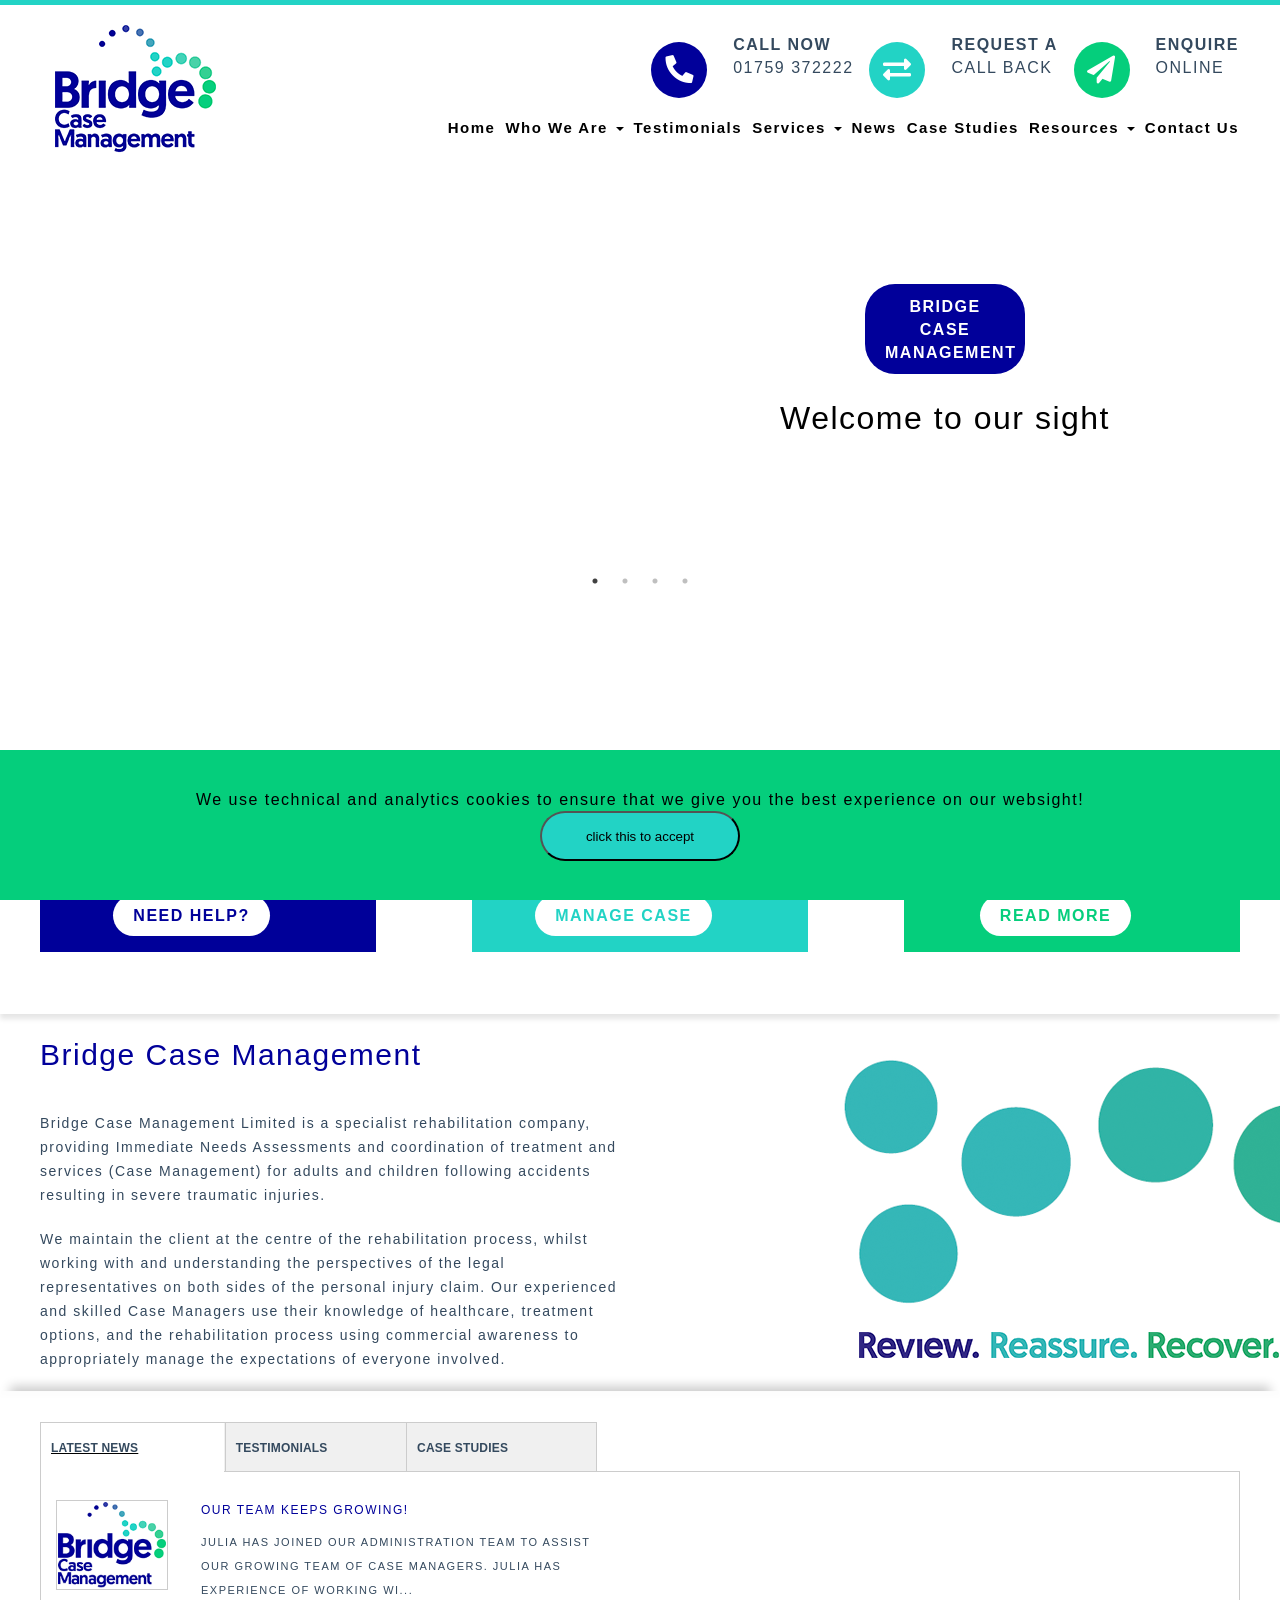
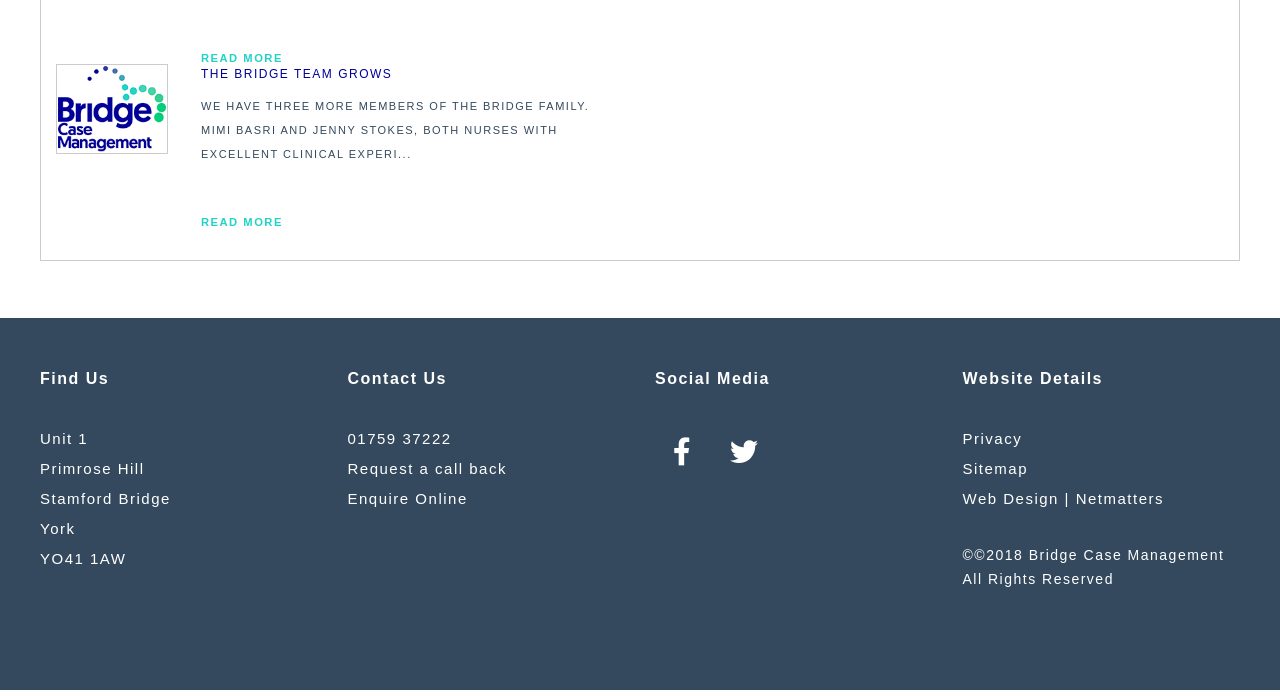
==== commit 953a5d81: "i have added in a carosell so that it slide right to left auto but you can scrole if you wantadn hav" ====
--- a/index.html
+++ b/index.html
@@ -6,7 +6,10 @@
 <meta name="viewport" content="width=device-width, initial-scale=1, maximum-scale=1"/>
   <title>Homepage</title>
   <!-- jQuery plugins.css go above the main css  -->
+  <link rel="stylesheet" type="text/css" href="slick-1.8.1/slick/slick.css"/>
+  <link rel="stylesheet" type="text/css" href="slick-1.8.1/slick/slick-theme.css"/>
   <link rel="stylesheet" href="css/style.css">
+  <!--this is for some basic styleing-->
   <style media="screen">
   span.clear {
     clear: both;
@@ -14,9 +17,9 @@
 }
     </style>
     <link rel="stylesheet" href="https://use.fontawesome.com/releases/v5.5.0/css/all.css" integrity="sha384-B4dIYHKNBt8Bc12p+WXckhzcICo0wtJAoU8YZTY5qE0Id1GSseTk6S+L3BlXeVIU" crossorigin="anonymous">
-
 </head>
 <body>
+  <!-- this is the side bar for the websight -->
       <div id="slider" style="overflow: scroll">
         <nav>
           <ul class="side_bar">
@@ -27,7 +30,7 @@
               <a style="text-decoration:none; cursor:pointer"><td class="dropb hov-blue">Who We Are</td>
                 <span class="caret"></span>
               </a>
-              <div class="dropdown-menu">
+              <div class="dropdown-menu"> <!--this is one of the boxes for the dropdown list-->
                 <ul class="droplist" role="menu">
                   <li>
                     <a href="#" class="list-style">Liz Haunch CV</a>
@@ -60,7 +63,7 @@
               <a style="text-decoration:none; cursor:pointer" ><td class="dropb hov-blue">Services</td>
                 <span class="caret"></span>
               </a>
-              <div class="dropdown-meun">
+              <div class="dropdown-meun"> <!--this is one of the boxes for the dropdown list-->
                 <ul class="droplist" role="menu">
                   <li>
                     <a href="#" class="list-style">Immediate Needs Assessment</a>
@@ -84,7 +87,7 @@
               <a style="text-decoration:none; cursor:pointer;" ><td class="dropb hov-blue">Resources</td>
                 <span class="caret"></span>
               </a>
-              <div class="dropdown-meun">
+              <div class="dropdown-meun"> <!--this is one of the boxes for the dropdown list-->
                 <ul class="droplist" role="menu">
                   <li>
                     <a href="#" class="list-style">What is rehabilitation?</a>
@@ -113,6 +116,7 @@
   </div>
   <div class="snap-drawer snap-drawer-right"></div>
 </div>
+<!--this is the start of the web page-->
 <header>
   <div class="con">
   <div class="container">
@@ -140,7 +144,7 @@
                 <span class="icon-primary">
                   <i class="icon-phone">
                   </i>
-                </span>
+                </span> <!--this is the code from fontawesome to give me the images for the phone, exchange and plain-->
                 <span class="fas fa-phone"></span>
                 <span class="text">
                 <strong>
@@ -182,9 +186,9 @@
                 </span>
             </a>
         </div>
-      </div>
-    </div>
-  <div id="scrolbar-contaner">
+      </div> <!--end of the code for fontawesome-->
+    </div>
+  <div id="scrolbar-contaner"> <!--this is the main navagation bar to get to other webpages-->
     <nav id="scrolbar">
       <ul class="nav-bar" >
         <li class="home ">
@@ -194,7 +198,7 @@
           <a style="text-decoration:none;" href="#"><td class="dropb hov-blue">Who We Are</td>
             <span class="caret"></span>
           </a>
-          <div class="dropdown-menu">
+          <div class="dropdown-menu"> <!--this is one of the boxes for the dropdown list-->
             <ul class="dropdown-contaner children" role="menu">
               <li>
                 <a href="#" class="list-style">Liz Haunch CV</a>
@@ -227,7 +231,7 @@
           <a style="text-decoration:none;" href="#"><td class="dropb hov-blue">Services</td>
             <span class="caret"></span>
           </a>
-          <div class="dropdown-meun">
+          <div class="dropdown-meun"> <!--this is one of the boxes for the dropdown list-->
             <ul class="dropdown-contaner children" role="menu">
               <li>
                 <a href="#" class="list-style">Immediate Needs Assessment</a>
@@ -251,7 +255,7 @@
           <a style="text-decoration:none;" href="#"><td class="dropb hov-blue">Resources</td>
             <span class="caret"></span>
           </a>
-          <div class="dropdown-meun">
+          <div class="dropdown-meun"> <!--this is one of the boxes for the dropdown list-->
             <ul class="dropdown-contaner children" role="menu">
                 <a href="#" class="list-style">What is rehabilitation?</a>
               </li>
@@ -276,28 +280,32 @@
         <li>
           <a style="text-decoration:none; color:#000;" href="#">Contact Us</a>
         </li>
-        <li></li>
-        <li></li>
-        <li></li>
-        <li></li>
       </ul>
     </nav>
   </div>
   </div>
 </div>
-</div>
+</div> <!--end of main navagation bar-->
 </header>
-<main>
-  <div class="bannerr" style="background-image: url(https://www.bridgecasemanagement.co.uk/uploads/pages/1/homepage-IPrf.jpg);background-position: center;background-size: cover;">
-    <div class="container ">
-      <div class="aline-btn-text">
-      <a href="#" id="bannerf" class="bannerr-button button" style="text-decoration:none; color: #fff;">Bridge Case Management</a>
-      <p class="bannerr-text">Welcome to our sight</p>
-    </div>
-    </div>
-  </div>
-    <!-- -->
-  <div class="white-space">
+<main>  <!--this is the main image of the page which is a banner accross the whole page -->
+  <div class="car">
+
+    <div class="bannerr" style="background-image: url(https://www.bridgecasemanagement.co.uk/uploads/pages/1/homepage-IPrf.jpg);background-position: center;background-size: cover;"></div>
+    <div class="bannerr" style="background-image: url(https://www.bridgecasemanagement.co.uk/uploads/menu/items/10/uWGOpHqyVqmV.jpg);background-position: center;background-size: cover;">
+    </div>
+    <div class="bannerr" style="background-image: url(https://www.bridgecasemanagement.co.uk/uploads/menu/items/14/9nn4emAAoDeL.jpg);background-position: center;background-size: cover;">
+    </div>
+    <div class="bannerr" style="background-image: url(https://www.bridgecasemanagement.co.uk/uploads/menu/items/11/NxeXniZnKEC3.jpg);background-position: center;background-size: cover;">
+    </div>
+
+</div><!--this is the end of the banner-->
+
+  <div class="aline-btn-text">
+    <a href="#" id="bannerf" class="bannerr-button button" style="text-decoration:none; color: #fff;">Bridge Case Management</a>
+    <p class="bannerr-text">Welcome to our sight</p>
+  </div>
+
+  <div class="white-space"> <!--this is the start of the images which there are three of them which each lead to a diffrent location-->
     <div class="lowershadow">
       <div class="container ">
         <div class="three-pics">
@@ -362,8 +370,8 @@
       </div>
     </div>
   </div>
-</div>
-<div class="lowershadow">
+</div> <!--this is the end of the three images-->
+<div class="lowershadow"> <!--this is the start of the main body of text which gives a bit of history on the company and some information about them-->
 <div class="paragraph-box container">
     <div class="text-box">
       <h1 class="paragraph-title">Bridge Case Management</h1>
@@ -378,16 +386,16 @@
         <div class="wrapper-of-text">
         </div>
       </div>
-    </div>
+    </div> <!--end of the main body of text-->
 </div>
-  <div class="lowershadowtop">
+  <div class="lowershadowtop"> <!--this is the table in the page which makes it so that improtent data can be stored on the main page -->
   <div class="white-space">
     <div class="container">
     <div class="con">
     <div class="conheight">
     <div class="tabel">
       <ul class="tabel-links">
-        <li class="active list-i1 link1tab">
+        <li class="active list-i1 link1tab"> <!--this is the tabs-->
           <a style="cursor:pointer">
             Latest News
           </a>
@@ -402,7 +410,7 @@
             Case Studies
           </a>
         </li>
-      </ul>
+      </ul> <!--end of tabs-->
       <div class="tabel-content">
         <div id="tabel1" class="tabel active">
         <div class="row">
@@ -416,7 +424,7 @@
                     </a>
                   </p>
                 </div>
-                <div class="cal-span-md">
+                <div class="cal-span-md"> <!--table which is shown when thb 1 is clicked -->
                   <div class="titel-sz">
                     <a href="#" class="link">
                       Our team keeps growing!
@@ -464,9 +472,9 @@
             </div>
           </div>
         </div>
-      </div>
-
-      <div id="tabel2" class=" tabel" style="padding:25px">
+      </div> <!--end of tabel 1 for tab 1-->
+
+      <div id="tabel2" class=" tabel" style="padding:25px"> <!--this is table 2 content which will apear when tab 2 is clicked-->
         <div class="row">
           <div class="..">
             <div class="item">
@@ -511,10 +519,10 @@
           </div>
         </div>
       </div>
-    </div>
-    <div id="tabel3" class="tabel">
-
-      </div>
+    </div> <!--end of tabel 2 for tab 2 -->
+
+    <div id="tabel3" class="tabel"><!--this is the start of the code for table 3 which will show when tab 3 is pressed-->
+      </div><!--this is the end of table 3 of tab 3-->
     </div>
     </div>
     </div>
@@ -522,7 +530,7 @@
   </div>
 </div>
 </main>
-  <footer style="background-color: #34495e">
+  <footer style="background-color: #34495e"> <!--this is the start of the footer layout which givs useful linkis to get you to the location that they spesafie-->
     <div class="footer-tabel" style="width:100%;">
       <div class="container">
         <div class="con">
@@ -565,22 +573,26 @@
         </div>
       </div>
     </div>
-    <div id="1"></div> <!-- target for a cooke alert -->
-  </div>
-  </div>
-  </div>
-  </div>
-  </footer>
+    <div id="1">
+    <div><!-- target for a cookie alert -->
+  </div>
+  </div>
+  </div>
+  </div>
+</footer> <!--this is the end  of the footer code-->
+  <!--this is where all the js tags go to link other js pages to the main page  -->
   <script type="text/javascript" src="js/jquery-3.3.1.min.js"></script>
   <!-- jquery plugins below -->
   <script src="js/slideReveal/dist/jquery.slidereveal.js"></script>
+  <script type="text/javascript" src="slick-1.8.1/slick/slick.min.js"></script>
   <script>
     $(function($) {
       var slider = $("#slider").slideReveal({
   	     trigger: $("#trigger")
        });
      });
+
   </script>
   <script type="text/javascript" src="js/main.js"></script>
-  </body>
+  </body onload="checkCookie()">
 </html>
--- a/css/style.css
+++ b/css/style.css
@@ -111,7 +111,6 @@
      box-shadow: 0px 8px 16px 0px rgba(0,0,0,0.2);
      z-index: 200;
      font-size: 14px;
-     border: 0.5px solid black;
      padding: 0;
      text-align:left;
      overflow: auto;
@@ -135,9 +134,7 @@
  .dropdown {
    color: black;
  }
-.list-style {
-  border-top:0.5px solid black ;
-}
+
 /*-----flexscreens----*/
 .flexscreen{
   display: flex;
@@ -148,6 +145,7 @@
   display: inline-flex;
   justify-content: space-between;
 }
+
 /*-----hot-bar and nav-bar------------*/
 .cta-contain {
   box-sizing: border-box;
@@ -269,8 +267,11 @@
   line-height:normal;
   color: #34495e;
 }
+
 /*--------------main--------------*/
-
+.car{
+  /* overflow-x: hidden; */
+}
 /*------banner--------*/
 .bannerr {
   position:relative;
@@ -305,7 +306,12 @@
   display: flex;
   flex-direction: column;
   align-items:center;
-}
+  height: 8px;
+  position: absolute;
+  top: 300px;
+  right: 0px;
+}
+
 /*----------------------*/
 .btn-menu {
   visibility: hidden;
@@ -329,6 +335,7 @@
   font-weight: bold;
   display: inline;
 }
+
 /*-----Three images--------*/
 .img1flex {
   width:410px;
@@ -402,6 +409,7 @@
   font-size: 16px;
   padding: 12px 20px;
 }
+
 /*-----Main body of text--------*/
 .paragraph-box {
   height: 400px;
@@ -439,6 +447,7 @@
     bottom: -648px;
     right: -265px;
 }
+
 /*-----tabe---------*/
 .tabel {
   display: inline-block;
@@ -573,6 +582,7 @@
   font-size: 15px;
   margin-top: 0;
 }
+
 /*-----------footer----------*/
 .footer-tabel {
  text-align: center;
@@ -620,6 +630,7 @@
 .side_bar{
   flex-direction: column;
 }
+
 /*----------new media querys-----------*/
 @media (min-width: 310px) {
 
@@ -669,7 +680,6 @@
  .bannerr-text {
     font-size:1.5rem;
     color: white;
-    position: relative;
     top:50px;
   }
  .paragraph-box {
@@ -735,6 +745,10 @@
  }
  .aline-btn-text {
    padding-top:0px;
+   height: 8px;
+   position: absolute;
+   top: 240px;
+   right: 0px;
  }
 }
 @media (max-width:430px) {
@@ -747,6 +761,9 @@
     font-size: 11px;
     justify-content: flex-end;
   }
+  .aline-btn-text {
+    visibility: hidden;
+  }
 }
 @media (min-width:431px) {
   .cover-bump {
@@ -754,6 +771,9 @@
   }
   .box-cover {
     padding-top: 7px;
+  }
+  .aline-btn-text {
+    visibility: visible;
   }
 }
 @media (max-width:616px) {
@@ -780,6 +800,10 @@
   }
   .aline-btn-text {
     padding-top: 60px;
+    height: 8px;
+    position: absolute;
+    top: 300px;
+    right: 0px;
   }
  .cover-bump {
    visibility: hidden;
@@ -866,6 +890,10 @@
   }
   .aline-btn-text {
     padding-top: 114px;
+    height: 8px;
+    position: absolute;
+    top: 190px;
+    right: 0px;
   }
   .cover-bump {
     visibility: visible;
@@ -932,6 +960,12 @@
   .cal-span-sm {
     width: 113.5px;
   }
+  .droplist {
+    border: 0.5px solid white;
+  }
+  .list-style {
+    border-top: 0.5px solid white;
+  }
 }
 @media (max-width:767) {
  .flexscreen{
@@ -939,8 +973,13 @@
  }
 }
 @media (max-width:991) {
-
- .img-base {
+  .droplist {
+    border: 0.5px solid white;
+  }
+  .list-style {
+    border-top: 0.5px solid white
+  }
+   .img-base {
    width: 100%;
    height: auto;
  }
@@ -960,6 +999,12 @@
   .container {
     width: 1230px;
   }
+  .droplist {
+    border: 0.5px solid black;
+  }
+  .list-style {
+    border-top: 0.5px solid black;
+  }
   .cal-span-xl {
     width:25%;
   }
@@ -986,17 +1031,34 @@
   .img-wh {
     width: 28%;
   }
+  .aline-btn-text {
+    padding-top: 114px;
+    height: 8px;
+    position: absolute;
+    top: 170px;
+    right: 170px;
+  }
 }
 
 /*----------jquery-------------*/
-#cookes {
+#cookie {
   z-index: 500;
   position: fixed;
   width: 100%;
   bottom: 0;
   height: 150px;
-  background-color: rgb(73, 117, 179);
+  background-color: rgb(5, 206, 124);
   color: black;
+  display: flex;
+  flex-direction: column;
+  justify-content: center;
+  align-items: center;
+}
+#cookies {
+  width: 200px;
+  height: 50px;
+  background-color: rgb(34,211,197);
+  border-radius: 30px;
 }
 .sidenav {
   height: 100%;
